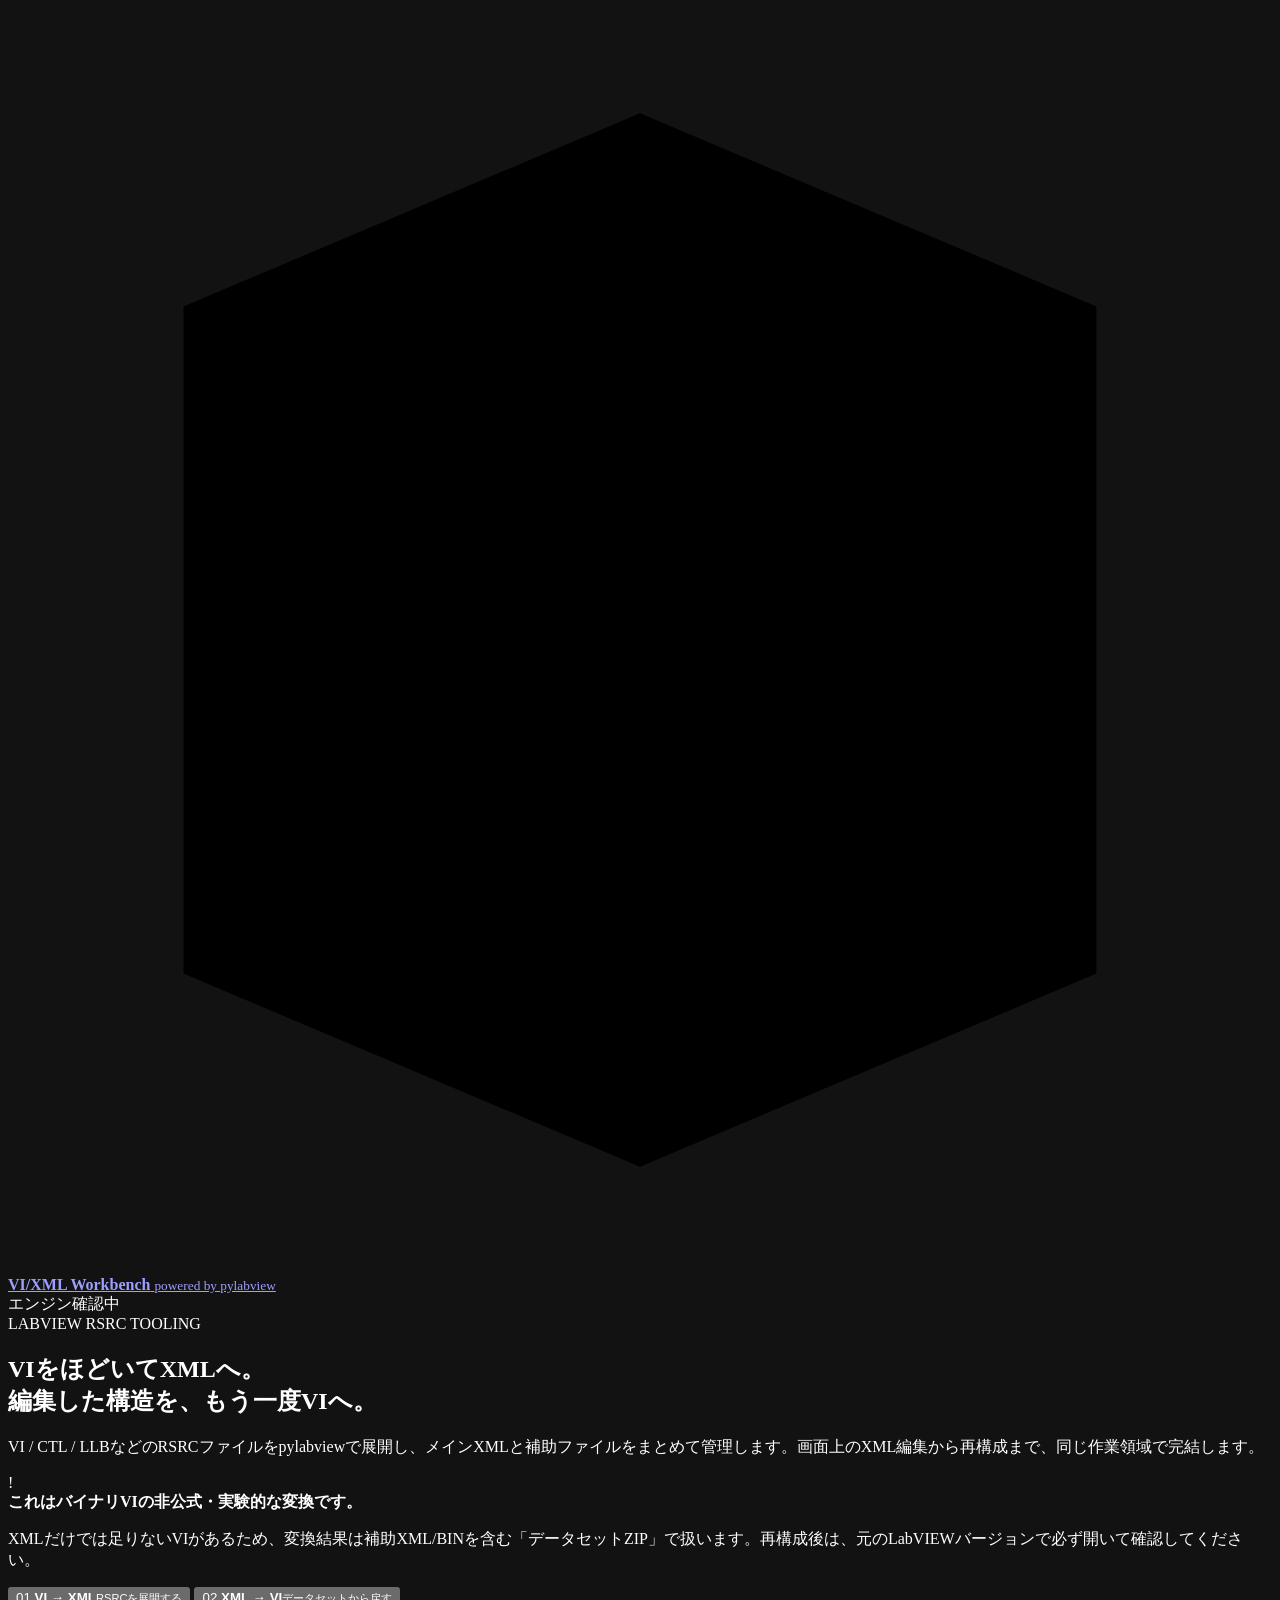
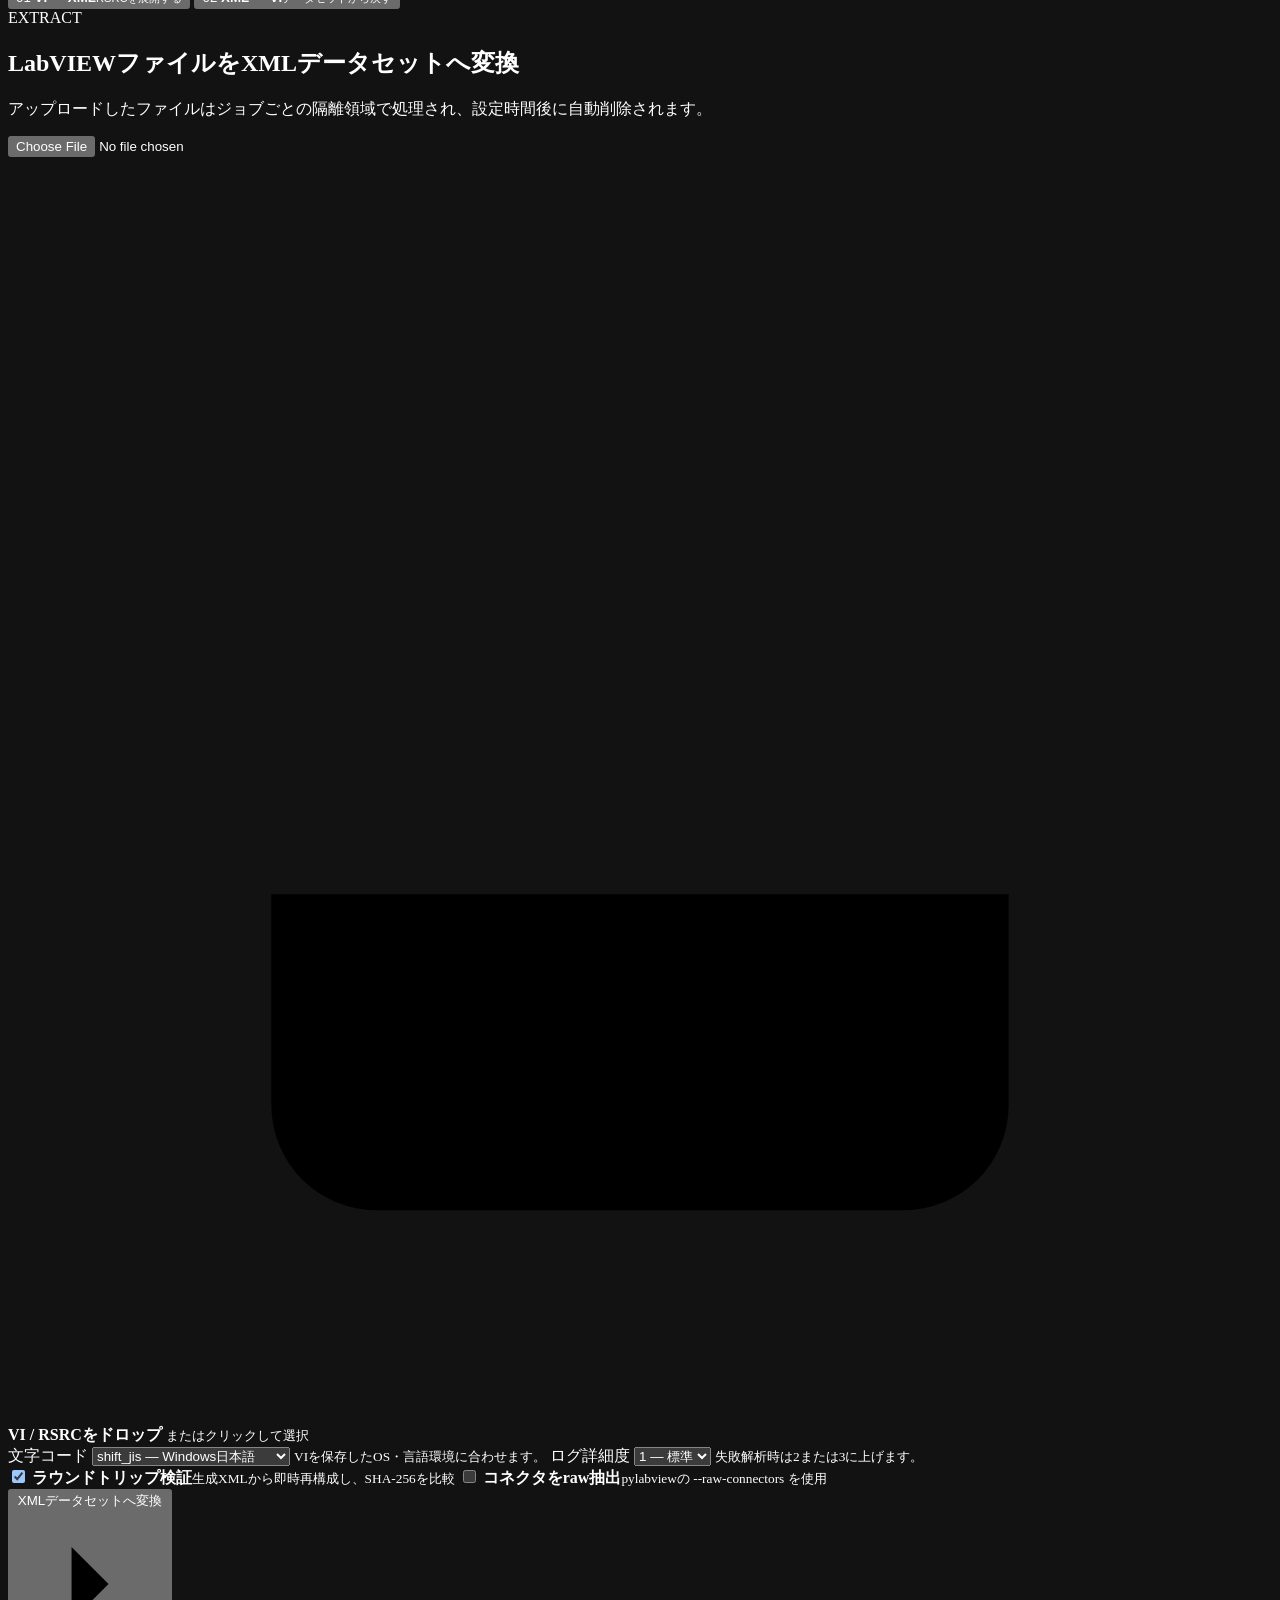
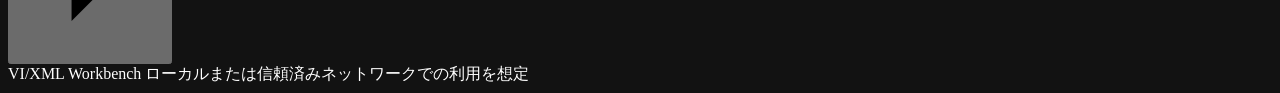
==== app/static/index.html @ d78d6631 "feat: add pylabview VI/XML web workbench" ====
<!doctype html>
<html lang="ja">
<head>
  <meta charset="utf-8">
  <meta name="viewport" content="width=device-width, initial-scale=1">
  <meta name="color-scheme" content="dark">
  <meta name="description" content="pylabviewを使ってLabVIEW VI/RSRCをXMLへ展開し、XMLデータセットから再構成するDocker Web UI">
  <title>VI/XML Workbench</title>
  <link rel="icon" href="/favicon.svg" type="image/svg+xml">
  <link rel="stylesheet" href="/static/styles.css">
  <link rel="stylesheet" href="/static/styles-workspace.css">
  <link rel="stylesheet" href="/static/styles-responsive.css">
  <script src="/static/app.js" defer></script>
  <script src="/static/workspace.js" defer></script>
</head>
<body>
  <div class="ambient ambient-one" aria-hidden="true"></div>
  <div class="ambient ambient-two" aria-hidden="true"></div>

  <header class="topbar">
    <a class="brand" href="/" aria-label="VI/XML Workbench ホーム">
      <span class="brand-mark" aria-hidden="true">
        <svg viewBox="0 0 36 36" role="img">
          <path d="M5 8.5 18 3l13 5.5v19L18 33 5 27.5Z"></path>
          <path d="m10 11 8 3.5 8-3.5M18 14.5V28"></path>
        </svg>
      </span>
      <span>
        <strong>VI/XML Workbench</strong>
        <small>powered by pylabview</small>
      </span>
    </a>
    <div id="health-pill" class="health-pill is-checking" role="status" aria-live="polite">
      <span class="health-dot"></span>
      <span id="health-text">エンジン確認中</span>
    </div>
  </header>

  <main class="page-shell">
    <section class="hero" aria-labelledby="hero-title">
      <div class="eyebrow">LABVIEW RSRC TOOLING</div>
      <h1 id="hero-title">VIをほどいてXMLへ。<br>編集した構造を、もう一度VIへ。</h1>
      <p>VI / CTL / LLBなどのRSRCファイルをpylabviewで展開し、メインXMLと補助ファイルをまとめて管理します。画面上のXML編集から再構成まで、同じ作業領域で完結します。</p>
    </section>

    <aside class="notice" aria-label="重要な注意">
      <div class="notice-icon" aria-hidden="true">!</div>
      <div>
        <strong>これはバイナリVIの非公式・実験的な変換です。</strong>
        <p>XMLだけでは足りないVIがあるため、変換結果は補助XML/BINを含む「データセットZIP」で扱います。再構成後は、元のLabVIEWバージョンで必ず開いて確認してください。</p>
      </div>
    </aside>

    <section class="converter-card" aria-label="変換操作">
      <div class="tabs" role="tablist" aria-label="変換方向">
        <button id="tab-vi" class="tab is-active" type="button" role="tab" aria-selected="true" aria-controls="panel-vi">
          <span class="tab-index">01</span>
          <span><strong>VI → XML</strong><small>RSRCを展開する</small></span>
        </button>
        <button id="tab-xml" class="tab" type="button" role="tab" aria-selected="false" aria-controls="panel-xml">
          <span class="tab-index">02</span>
          <span><strong>XML → VI</strong><small>データセットから戻す</small></span>
        </button>
      </div>

      <div id="panel-vi" class="tab-panel" role="tabpanel" aria-labelledby="tab-vi">
        <form id="vi-form" class="operation-form">
          <div class="form-intro">
            <div>
              <span class="step-label">EXTRACT</span>
              <h2>LabVIEWファイルをXMLデータセットへ変換</h2>
            </div>
            <p>アップロードしたファイルはジョブごとの隔離領域で処理され、設定時間後に自動削除されます。</p>
          </div>

          <label class="dropzone" data-input="vi-file" tabindex="0">
            <input id="vi-file" name="file" type="file" accept=".vi,.vit,.ctl,.ctt,.llb,.lvlib,.lvlibp,.lvclass,.lvproj,.mnu,.uir,.lsb,.rsrc" required>
            <span class="drop-icon" aria-hidden="true">
              <svg viewBox="0 0 24 24"><path d="M12 16V4m0 0L7.5 8.5M12 4l4.5 4.5M5 14v4a2 2 0 0 0 2 2h10a2 2 0 0 0 2-2v-4"></path></svg>
            </span>
            <span class="drop-copy">
              <strong>VI / RSRCをドロップ</strong>
              <small>またはクリックして選択</small>
              <span class="selected-file" aria-live="polite"></span>
            </span>
          </label>

          <div class="field-grid">
            <label class="field">
              <span>文字コード</span>
              <select name="text_encoding" class="encoding-select">
                <option value="shift_jis">shift_jis — Windows日本語</option>
                <option value="utf-8">utf-8</option>
                <option value="mac_roman">mac_roman — pylabview既定</option>
                <option value="cp1252">cp1252 — Western Windows</option>
              </select>
              <small>VIを保存したOS・言語環境に合わせます。</small>
            </label>
            <label class="field">
              <span>ログ詳細度</span>
              <select name="verbosity">
                <option value="0">0 — 最小</option>
                <option value="1" selected>1 — 標準</option>
                <option value="2">2 — 詳細</option>
                <option value="3">3 — 最大</option>
              </select>
              <small>失敗解析時は2または3に上げます。</small>
            </label>
          </div>

          <div class="option-row">
            <label class="toggle-option">
              <input type="checkbox" name="verify_roundtrip" value="true" checked>
              <span class="toggle"></span>
              <span><strong>ラウンドトリップ検証</strong><small>生成XMLから即時再構成し、SHA-256を比較</small></span>
            </label>
            <label class="toggle-option">
              <input type="checkbox" name="raw_connectors" value="true">
              <span class="toggle"></span>
              <span><strong>コネクタをraw抽出</strong><small>pylabviewの --raw-connectors を使用</small></span>
            </label>
          </div>

          <button class="primary-action" type="submit">
            <span class="button-label">XMLデータセットへ変換</span>
            <span class="button-spinner" aria-hidden="true"></span>
            <svg viewBox="0 0 24 24" aria-hidden="true"><path d="m9 18 6-6-6-6"></path></svg>
          </button>
        </form>
      </div>

      <div id="panel-xml" class="tab-panel" role="tabpanel" aria-labelledby="tab-xml" hidden>
        <form id="xml-form" class="operation-form">
          <div class="form-intro">
            <div>
              <span class="step-label">REBUILD</span>
              <h2>XMLデータセットからVI / RSRCを再構成</h2>
            </div>
            <p>この画面から出力したZIPをそのまま使うのが最も安全です。単独XMLも受け付けますが、参照BIN/XMLが必要な場合は失敗します。</p>
          </div>

          <label class="dropzone" data-input="xml-file" tabindex="0">
            <input id="xml-file" name="dataset" type="file" accept=".zip,.xml" required>
            <span class="drop-icon" aria-hidden="true">
              <svg viewBox="0 0 24 24"><path d="M7 3h7l4 4v14H7zM14 3v5h5M10 13h5M10 17h5"></path></svg>
            </span>
            <span class="drop-copy">
              <strong>データセットZIP / XMLをドロップ</strong>
              <small>VI→XMLで出力したZIPを推奨</small>
              <span class="selected-file" aria-live="polite"></span>
            </span>
          </label>

          <div class="field-grid field-grid-three">
            <label class="field">
              <span>メインXMLパス <em>任意</em></span>
              <input name="main_xml" type="text" placeholder="例: sample.xml または folder/sample.xml">
              <small>候補が複数ある場合のみ指定。</small>
            </label>
            <label class="field">
              <span>出力ファイル名 <em>任意</em></span>
              <input name="output_name" type="text" placeholder="reconstructed.vi">
              <small>空欄ならXMLのTypeから拡張子を推定。</small>
            </label>
            <label class="field">
              <span>文字コード</span>
              <select name="text_encoding" class="encoding-select">
                <option value="shift_jis">shift_jis — Windows日本語</option>
                <option value="utf-8">utf-8</option>
                <option value="mac_roman">mac_roman — pylabview既定</option>
                <option value="cp1252">cp1252 — Western Windows</option>
              </select>
              <small>元VIと同じ設定を使用。</small>
            </label>
          </div>
          <input type="hidden" name="verbosity" value="1">

          <button class="primary-action" type="submit">
            <span class="button-label">VI / RSRCを再構成</span>
            <span class="button-spinner" aria-hidden="true"></span>
            <svg viewBox="0 0 24 24" aria-hidden="true"><path d="m9 18 6-6-6-6"></path></svg>
          </button>
        </form>
      </div>
    </section>

    <section id="workspace" class="workspace" hidden aria-labelledby="workspace-title">
      <div class="workspace-head">
        <div>
          <span class="step-label">CURRENT JOB</span>
          <h2 id="workspace-title">変換結果</h2>
          <button id="copy-job" class="job-id" type="button" title="ジョブIDをコピー"></button>
        </div>
        <div class="workspace-actions">
          <a id="download-dataset" class="secondary-action" href="#" hidden>データセットZIP</a>
          <a id="download-main-xml" class="secondary-action" href="#" hidden>メインXML</a>
          <a id="download-roundtrip" class="secondary-action" href="#" hidden>検証用RSRC</a>
          <a id="download-reconstructed" class="primary-small" href="#" hidden>再構成ファイル</a>
          <button id="delete-job" class="danger-ghost" type="button">ジョブ削除</button>
        </div>
      </div>

      <div class="metrics" aria-label="変換結果サマリー">
        <article class="metric">
          <span>メインXML</span>
          <strong id="metric-xml">—</strong>
          <small id="metric-xml-detail">—</small>
        </article>
        <article class="metric">
          <span>データセット</span>
          <strong id="metric-files">—</strong>
          <small id="metric-files-detail">—</small>
        </article>
        <article class="metric metric-emphasis">
          <span>検証 / 再構成</span>
          <strong id="metric-result">—</strong>
          <small id="metric-result-detail">—</small>
        </article>
      </div>

      <div class="workspace-grid">
        <section class="editor-card" aria-labelledby="editor-title">
          <div class="section-head">
            <div>
              <span class="section-kicker">MAIN XML</span>
              <h3 id="editor-title">XMLエディター</h3>
            </div>
            <span id="editor-state" class="state-badge">読込待ち</span>
          </div>
          <p id="editor-note" class="editor-note">変換後のメインXMLをここで編集できます。補助ファイルはジョブ領域に保持されます。</p>
          <textarea id="xml-editor" spellcheck="false" aria-label="メインXML編集欄"></textarea>
          <div class="editor-actions">
            <button id="save-xml" class="secondary-action button-reset" type="button">XMLを保存</button>
            <label class="inline-field">
              <span>再構成ファイル名</span>
              <input id="rebuild-name" type="text" placeholder="reconstructed.vi">
            </label>
            <button id="rebuild-job" class="primary-small button-reset" type="button">このXMLから再構成</button>
          </div>
        </section>

        <aside class="dataset-card" aria-labelledby="dataset-title">
          <div class="section-head">
            <div>
              <span class="section-kicker">DATASET</span>
              <h3 id="dataset-title">含まれるファイル</h3>
            </div>
          </div>
          <div id="file-list" class="file-list"></div>
        </aside>
      </div>

      <details class="log-card">
        <summary>
          <span><strong>pylabview 実行ログ</strong><small>コマンド、標準出力、標準エラー</small></span>
          <span class="chevron" aria-hidden="true"></span>
        </summary>
        <pre id="job-log"></pre>
      </details>
    </section>
  </main>

  <footer class="footer">
    <span>VI/XML Workbench</span>
    <span>ローカルまたは信頼済みネットワークでの利用を想定</span>
  </footer>

  <div id="toast-region" class="toast-region" aria-live="polite" aria-atomic="true"></div>
</body>
</html>
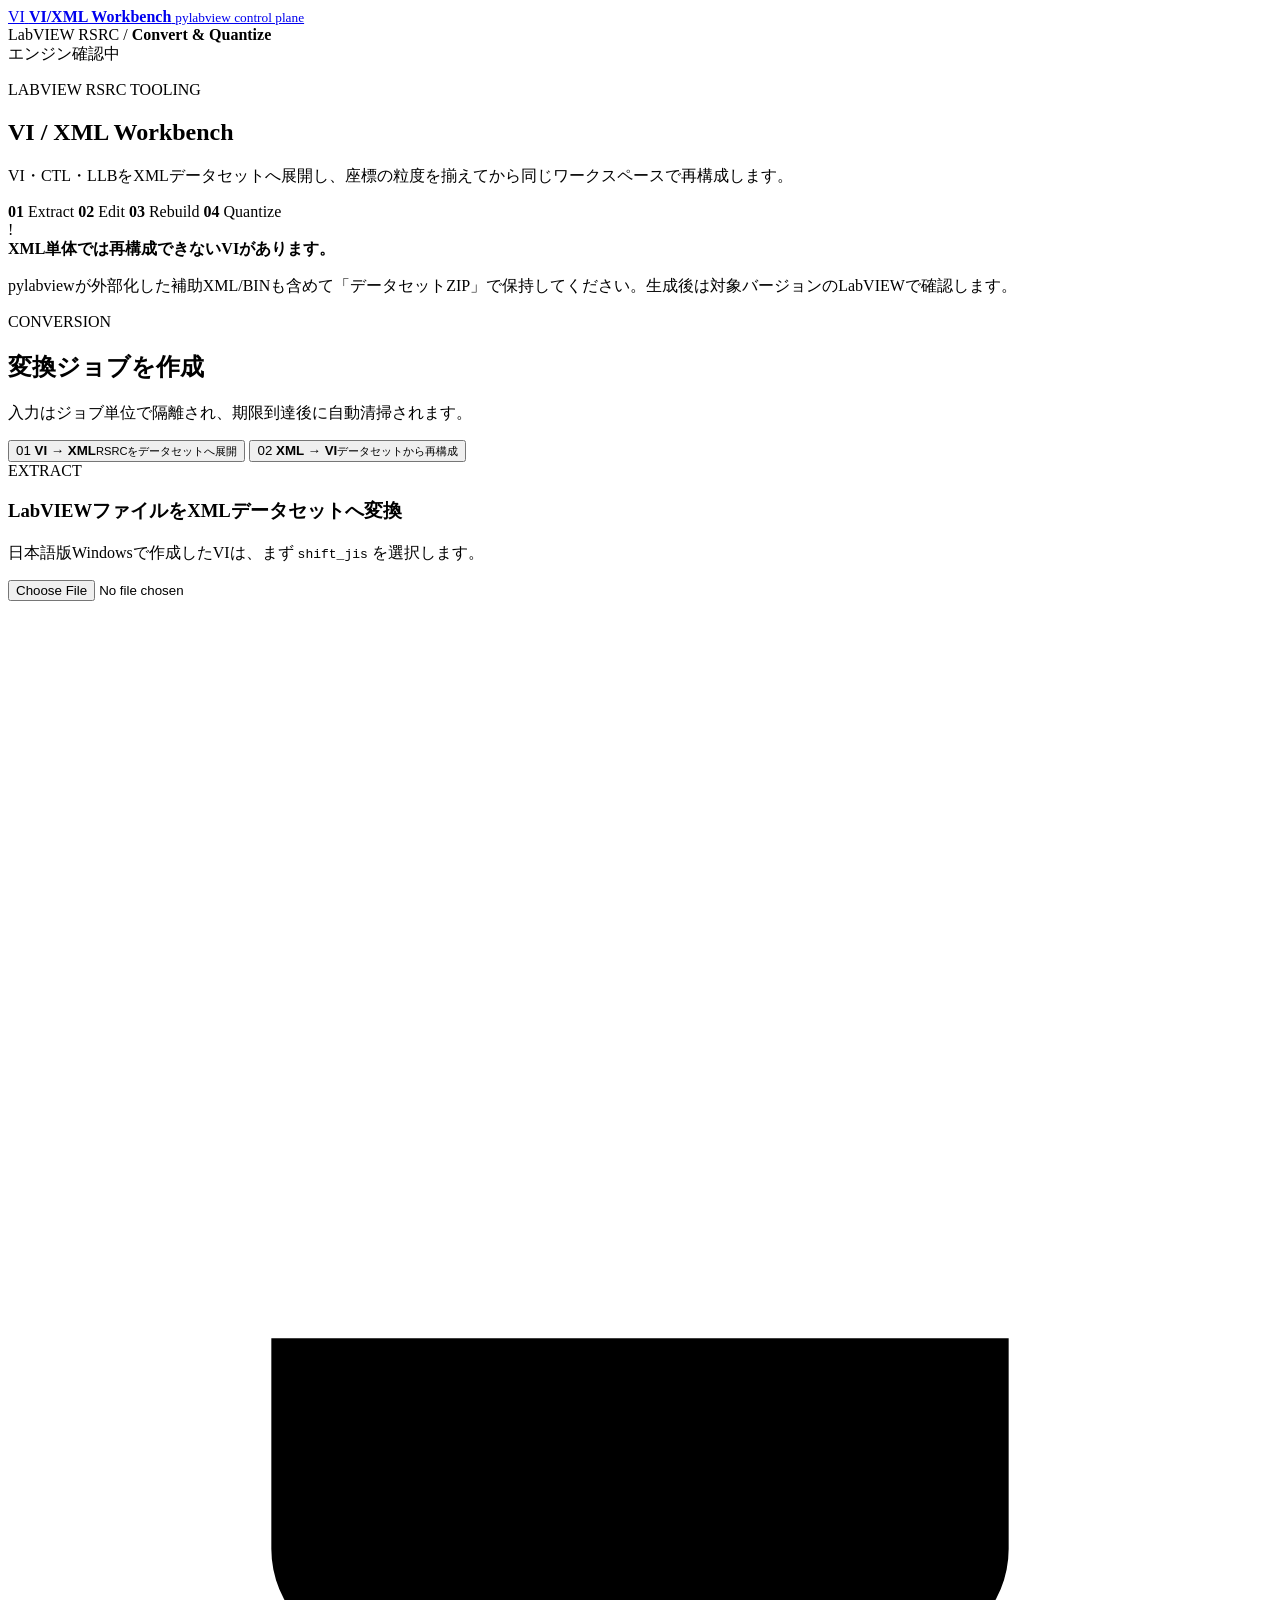
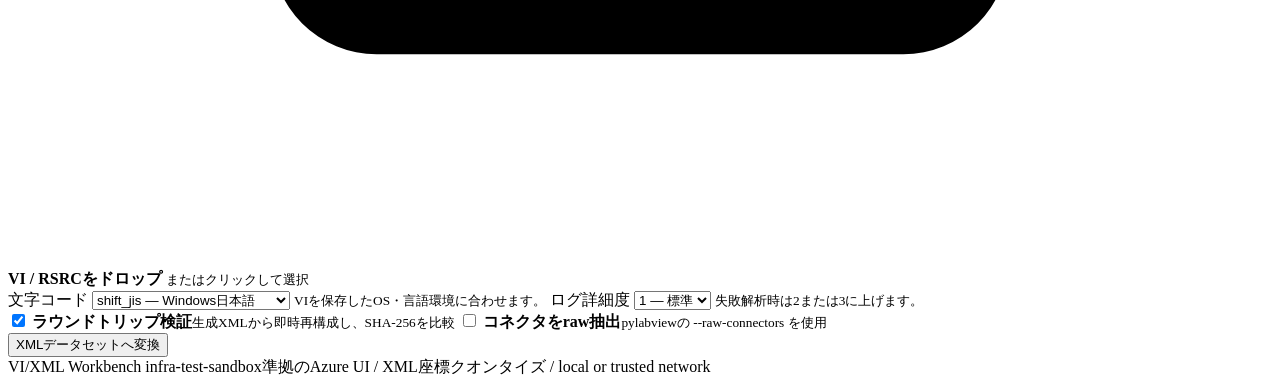
==== commit 001c5397: "feat: replace workbench UI with Azure-style XML quantizer" ====
--- a/app/static/index.html
+++ b/app/static/index.html
@@ -3,8 +3,8 @@
 <head>
   <meta charset="utf-8">
   <meta name="viewport" content="width=device-width, initial-scale=1">
-  <meta name="color-scheme" content="dark">
-  <meta name="description" content="pylabviewを使ってLabVIEW VI/RSRCをXMLへ展開し、XMLデータセットから再構成するDocker Web UI">
+  <meta name="color-scheme" content="light">
+  <meta name="description" content="pylabviewを使ってLabVIEW VI/RSRCをXMLへ展開し、座標クオンタイズ後にVIを再構成するDocker Web UI">
   <title>VI/XML Workbench</title>
   <link rel="icon" href="/favicon.svg" type="image/svg+xml">
   <link rel="stylesheet" href="/static/styles.css">
@@ -12,258 +12,348 @@
   <link rel="stylesheet" href="/static/styles-responsive.css">
   <script src="/static/app.js" defer></script>
   <script src="/static/workspace.js" defer></script>
+  <script src="/static/quantizer.js" defer></script>
 </head>
 <body>
-  <div class="ambient ambient-one" aria-hidden="true"></div>
-  <div class="ambient ambient-two" aria-hidden="true"></div>
-
   <header class="topbar">
     <a class="brand" href="/" aria-label="VI/XML Workbench ホーム">
-      <span class="brand-mark" aria-hidden="true">
-        <svg viewBox="0 0 36 36" role="img">
-          <path d="M5 8.5 18 3l13 5.5v19L18 33 5 27.5Z"></path>
-          <path d="m10 11 8 3.5 8-3.5M18 14.5V28"></path>
-        </svg>
-      </span>
-      <span>
+      <span class="brand-mark" aria-hidden="true">VI</span>
+      <span class="brand-copy">
         <strong>VI/XML Workbench</strong>
-        <small>powered by pylabview</small>
+        <small>pylabview control plane</small>
       </span>
     </a>
+    <nav class="topbar-context" aria-label="現在のツール">
+      <span>LabVIEW RSRC</span>
+      <span class="context-separator" aria-hidden="true">/</span>
+      <strong>Convert &amp; Quantize</strong>
+    </nav>
     <div id="health-pill" class="health-pill is-checking" role="status" aria-live="polite">
       <span class="health-dot"></span>
       <span id="health-text">エンジン確認中</span>
     </div>
   </header>
 
-  <main class="page-shell">
-    <section class="hero" aria-labelledby="hero-title">
-      <div class="eyebrow">LABVIEW RSRC TOOLING</div>
-      <h1 id="hero-title">VIをほどいてXMLへ。<br>編集した構造を、もう一度VIへ。</h1>
-      <p>VI / CTL / LLBなどのRSRCファイルをpylabviewで展開し、メインXMLと補助ファイルをまとめて管理します。画面上のXML編集から再構成まで、同じ作業領域で完結します。</p>
-    </section>
-
-    <aside class="notice" aria-label="重要な注意">
-      <div class="notice-icon" aria-hidden="true">!</div>
-      <div>
-        <strong>これはバイナリVIの非公式・実験的な変換です。</strong>
-        <p>XMLだけでは足りないVIがあるため、変換結果は補助XML/BINを含む「データセットZIP」で扱います。再構成後は、元のLabVIEWバージョンで必ず開いて確認してください。</p>
-      </div>
-    </aside>
-
-    <section class="converter-card" aria-label="変換操作">
-      <div class="tabs" role="tablist" aria-label="変換方向">
-        <button id="tab-vi" class="tab is-active" type="button" role="tab" aria-selected="true" aria-controls="panel-vi">
-          <span class="tab-index">01</span>
-          <span><strong>VI → XML</strong><small>RSRCを展開する</small></span>
-        </button>
-        <button id="tab-xml" class="tab" type="button" role="tab" aria-selected="false" aria-controls="panel-xml">
-          <span class="tab-index">02</span>
-          <span><strong>XML → VI</strong><small>データセットから戻す</small></span>
-        </button>
-      </div>
-
-      <div id="panel-vi" class="tab-panel" role="tabpanel" aria-labelledby="tab-vi">
-        <form id="vi-form" class="operation-form">
-          <div class="form-intro">
+  <div class="page-shell">
+    <main>
+      <section class="page-heading" aria-labelledby="hero-title">
+        <div>
+          <p class="eyebrow">LABVIEW RSRC TOOLING</p>
+          <h1 id="hero-title">VI / XML Workbench</h1>
+          <p>VI・CTL・LLBをXMLデータセットへ展開し、座標の粒度を揃えてから同じワークスペースで再構成します。</p>
+        </div>
+        <div class="page-heading-facts" aria-label="ワークベンチ機能">
+          <span><strong>01</strong> Extract</span>
+          <span><strong>02</strong> Edit</span>
+          <span><strong>03</strong> Rebuild</span>
+          <span><strong>04</strong> Quantize</span>
+        </div>
+      </section>
+
+      <aside class="notice" aria-label="重要な注意">
+        <div class="notice-icon" aria-hidden="true">!</div>
+        <div>
+          <strong>XML単体では再構成できないVIがあります。</strong>
+          <p>pylabviewが外部化した補助XML/BINも含めて「データセットZIP」で保持してください。生成後は対象バージョンのLabVIEWで確認します。</p>
+        </div>
+      </aside>
+
+      <section class="converter-card panel" aria-label="変換操作">
+        <div class="panel-heading">
+          <div>
+            <p class="section-kicker">CONVERSION</p>
+            <h2>変換ジョブを作成</h2>
+          </div>
+          <p>入力はジョブ単位で隔離され、期限到達後に自動清掃されます。</p>
+        </div>
+
+        <div class="tabs" role="tablist" aria-label="変換方向">
+          <button id="tab-vi" class="tab is-active" type="button" role="tab" aria-selected="true" aria-controls="panel-vi">
+            <span class="tab-index">01</span>
+            <span><strong>VI → XML</strong><small>RSRCをデータセットへ展開</small></span>
+          </button>
+          <button id="tab-xml" class="tab" type="button" role="tab" aria-selected="false" aria-controls="panel-xml">
+            <span class="tab-index">02</span>
+            <span><strong>XML → VI</strong><small>データセットから再構成</small></span>
+          </button>
+        </div>
+
+        <div id="panel-vi" class="tab-panel" role="tabpanel" aria-labelledby="tab-vi">
+          <form id="vi-form" class="operation-form">
+            <div class="form-intro">
+              <div>
+                <span class="step-label">EXTRACT</span>
+                <h3>LabVIEWファイルをXMLデータセットへ変換</h3>
+              </div>
+              <p>日本語版Windowsで作成したVIは、まず <code>shift_jis</code> を選択します。</p>
+            </div>
+
+            <label class="dropzone" data-input="vi-file" tabindex="0">
+              <input id="vi-file" name="file" type="file" accept=".vi,.vit,.ctl,.ctt,.llb,.lvlib,.lvlibp,.lvclass,.lvproj,.mnu,.uir,.lsb,.rsrc" required>
+              <span class="drop-icon" aria-hidden="true">
+                <svg viewBox="0 0 24 24"><path d="M12 16V4m0 0L7.5 8.5M12 4l4.5 4.5M5 14v4a2 2 0 0 0 2 2h10a2 2 0 0 0 2-2v-4"></path></svg>
+              </span>
+              <span class="drop-copy">
+                <strong>VI / RSRCをドロップ</strong>
+                <small>またはクリックして選択</small>
+                <span class="selected-file" aria-live="polite"></span>
+              </span>
+            </label>
+
+            <div class="field-grid">
+              <label class="field">
+                <span>文字コード</span>
+                <select name="text_encoding" class="encoding-select">
+                  <option value="shift_jis">shift_jis — Windows日本語</option>
+                  <option value="utf-8">utf-8</option>
+                  <option value="mac_roman">mac_roman — pylabview既定</option>
+                  <option value="cp1252">cp1252 — Western Windows</option>
+                </select>
+                <small>VIを保存したOS・言語環境に合わせます。</small>
+              </label>
+              <label class="field">
+                <span>ログ詳細度</span>
+                <select name="verbosity">
+                  <option value="0">0 — 最小</option>
+                  <option value="1" selected>1 — 標準</option>
+                  <option value="2">2 — 詳細</option>
+                  <option value="3">3 — 最大</option>
+                </select>
+                <small>失敗解析時は2または3に上げます。</small>
+              </label>
+            </div>
+
+            <div class="option-row">
+              <label class="toggle-option">
+                <input type="checkbox" name="verify_roundtrip" value="true" checked>
+                <span class="toggle"></span>
+                <span><strong>ラウンドトリップ検証</strong><small>生成XMLから即時再構成し、SHA-256を比較</small></span>
+              </label>
+              <label class="toggle-option">
+                <input type="checkbox" name="raw_connectors" value="true">
+                <span class="toggle"></span>
+                <span><strong>コネクタをraw抽出</strong><small>pylabviewの --raw-connectors を使用</small></span>
+              </label>
+            </div>
+
+            <div class="form-actions">
+              <button class="primary-action" type="submit">
+                <span class="button-label">XMLデータセットへ変換</span>
+                <span class="button-spinner" aria-hidden="true"></span>
+              </button>
+            </div>
+          </form>
+        </div>
+
+        <div id="panel-xml" class="tab-panel" role="tabpanel" aria-labelledby="tab-xml" hidden>
+          <form id="xml-form" class="operation-form">
+            <div class="form-intro">
+              <div>
+                <span class="step-label">REBUILD</span>
+                <h3>XMLデータセットからVI / RSRCを再構成</h3>
+              </div>
+              <p>この画面から出力したZIPをそのまま使うのが最も安全です。</p>
+            </div>
+
+            <label class="dropzone" data-input="xml-file" tabindex="0">
+              <input id="xml-file" name="dataset" type="file" accept=".zip,.xml" required>
+              <span class="drop-icon" aria-hidden="true">
+                <svg viewBox="0 0 24 24"><path d="M7 3h7l4 4v14H7zM14 3v5h5M10 13h5M10 17h5"></path></svg>
+              </span>
+              <span class="drop-copy">
+                <strong>データセットZIP / XMLをドロップ</strong>
+                <small>VI→XMLで出力したZIPを推奨</small>
+                <span class="selected-file" aria-live="polite"></span>
+              </span>
+            </label>
+
+            <div class="field-grid field-grid-three">
+              <label class="field">
+                <span>メインXMLパス <em>任意</em></span>
+                <input name="main_xml" type="text" placeholder="例: sample.xml または folder/sample.xml">
+                <small>候補が複数ある場合のみ指定。</small>
+              </label>
+              <label class="field">
+                <span>出力ファイル名 <em>任意</em></span>
+                <input name="output_name" type="text" placeholder="reconstructed.vi">
+                <small>空欄ならXMLのTypeから拡張子を推定。</small>
+              </label>
+              <label class="field">
+                <span>文字コード</span>
+                <select name="text_encoding" class="encoding-select">
+                  <option value="shift_jis">shift_jis — Windows日本語</option>
+                  <option value="utf-8">utf-8</option>
+                  <option value="mac_roman">mac_roman — pylabview既定</option>
+                  <option value="cp1252">cp1252 — Western Windows</option>
+                </select>
+                <small>元VIと同じ設定を使用。</small>
+              </label>
+            </div>
+            <input type="hidden" name="verbosity" value="1">
+
+            <div class="form-actions">
+              <button class="primary-action" type="submit">
+                <span class="button-label">VI / RSRCを再構成</span>
+                <span class="button-spinner" aria-hidden="true"></span>
+              </button>
+            </div>
+          </form>
+        </div>
+      </section>
+
+      <section id="workspace" class="workspace panel" hidden aria-labelledby="workspace-title">
+        <div class="workspace-head">
+          <div>
+            <span class="step-label">CURRENT JOB</span>
+            <h2 id="workspace-title">変換結果</h2>
+            <button id="copy-job" class="job-id" type="button" title="ジョブIDをコピー"></button>
+          </div>
+          <div class="workspace-actions">
+            <a id="download-dataset" class="secondary-action" href="#" hidden>データセットZIP</a>
+            <a id="download-main-xml" class="secondary-action" href="#" hidden>メインXML</a>
+            <a id="download-roundtrip" class="secondary-action" href="#" hidden>検証用RSRC</a>
+            <a id="download-reconstructed" class="primary-small" href="#" hidden>再構成ファイル</a>
+            <button id="delete-job" class="danger-ghost" type="button">ジョブ削除</button>
+          </div>
+        </div>
+
+        <div class="metrics" aria-label="変換結果サマリー">
+          <article class="metric">
+            <span>メインXML</span>
+            <strong id="metric-xml">—</strong>
+            <small id="metric-xml-detail">—</small>
+          </article>
+          <article class="metric">
+            <span>データセット</span>
+            <strong id="metric-files">—</strong>
+            <small id="metric-files-detail">—</small>
+          </article>
+          <article class="metric metric-emphasis">
+            <span>検証 / 再構成</span>
+            <strong id="metric-result">—</strong>
+            <small id="metric-result-detail">—</small>
+          </article>
+        </div>
+
+        <div class="workspace-grid">
+          <section class="editor-card" aria-labelledby="editor-title">
+            <div class="section-head">
+              <div>
+                <span class="section-kicker">MAIN XML</span>
+                <h3 id="editor-title">XMLエディター</h3>
+              </div>
+              <span id="editor-state" class="state-badge">読込待ち</span>
+            </div>
+            <p id="editor-note" class="editor-note">変換後のメインXMLをここで編集できます。補助ファイルはジョブ領域に保持されます。</p>
+            <textarea id="xml-editor" spellcheck="false" aria-label="メインXML編集欄"></textarea>
+            <div class="editor-actions">
+              <button id="save-xml" class="secondary-action button-reset" type="button">XMLを保存</button>
+              <label class="inline-field">
+                <span>再構成ファイル名</span>
+                <input id="rebuild-name" type="text" placeholder="reconstructed.vi">
+              </label>
+              <button id="rebuild-job" class="primary-small button-reset" type="button">このXMLから再構成</button>
+            </div>
+          </section>
+
+          <aside class="dataset-card" aria-labelledby="dataset-title">
+            <div class="section-head">
+              <div>
+                <span class="section-kicker">DATASET</span>
+                <h3 id="dataset-title">含まれるファイル</h3>
+              </div>
+            </div>
+            <div id="file-list" class="file-list"></div>
+          </aside>
+        </div>
+
+        <section class="quantize-card" aria-labelledby="quantize-title">
+          <div class="section-head quantize-heading">
             <div>
-              <span class="step-label">EXTRACT</span>
-              <h2>LabVIEWファイルをXMLデータセットへ変換</h2>
-            </div>
-            <p>アップロードしたファイルはジョブごとの隔離領域で処理され、設定時間後に自動削除されます。</p>
-          </div>
-
-          <label class="dropzone" data-input="vi-file" tabindex="0">
-            <input id="vi-file" name="file" type="file" accept=".vi,.vit,.ctl,.ctt,.llb,.lvlib,.lvlibp,.lvclass,.lvproj,.mnu,.uir,.lsb,.rsrc" required>
-            <span class="drop-icon" aria-hidden="true">
-              <svg viewBox="0 0 24 24"><path d="M12 16V4m0 0L7.5 8.5M12 4l4.5 4.5M5 14v4a2 2 0 0 0 2 2h10a2 2 0 0 0 2-2v-4"></path></svg>
-            </span>
-            <span class="drop-copy">
-              <strong>VI / RSRCをドロップ</strong>
-              <small>またはクリックして選択</small>
-              <span class="selected-file" aria-live="polite"></span>
-            </span>
-          </label>
-
-          <div class="field-grid">
-            <label class="field">
-              <span>文字コード</span>
-              <select name="text_encoding" class="encoding-select">
-                <option value="shift_jis">shift_jis — Windows日本語</option>
-                <option value="utf-8">utf-8</option>
-                <option value="mac_roman">mac_roman — pylabview既定</option>
-                <option value="cp1252">cp1252 — Western Windows</option>
-              </select>
-              <small>VIを保存したOS・言語環境に合わせます。</small>
-            </label>
-            <label class="field">
-              <span>ログ詳細度</span>
-              <select name="verbosity">
-                <option value="0">0 — 最小</option>
-                <option value="1" selected>1 — 標準</option>
-                <option value="2">2 — 詳細</option>
-                <option value="3">3 — 最大</option>
-              </select>
-              <small>失敗解析時は2または3に上げます。</small>
-            </label>
-          </div>
-
-          <div class="option-row">
-            <label class="toggle-option">
-              <input type="checkbox" name="verify_roundtrip" value="true" checked>
-              <span class="toggle"></span>
-              <span><strong>ラウンドトリップ検証</strong><small>生成XMLから即時再構成し、SHA-256を比較</small></span>
-            </label>
-            <label class="toggle-option">
-              <input type="checkbox" name="raw_connectors" value="true">
-              <span class="toggle"></span>
-              <span><strong>コネクタをraw抽出</strong><small>pylabviewの --raw-connectors を使用</small></span>
-            </label>
-          </div>
-
-          <button class="primary-action" type="submit">
-            <span class="button-label">XMLデータセットへ変換</span>
-            <span class="button-spinner" aria-hidden="true"></span>
-            <svg viewBox="0 0 24 24" aria-hidden="true"><path d="m9 18 6-6-6-6"></path></svg>
-          </button>
-        </form>
-      </div>
-
-      <div id="panel-xml" class="tab-panel" role="tabpanel" aria-labelledby="tab-xml" hidden>
-        <form id="xml-form" class="operation-form">
-          <div class="form-intro">
-            <div>
-              <span class="step-label">REBUILD</span>
-              <h2>XMLデータセットからVI / RSRCを再構成</h2>
-            </div>
-            <p>この画面から出力したZIPをそのまま使うのが最も安全です。単独XMLも受け付けますが、参照BIN/XMLが必要な場合は失敗します。</p>
-          </div>
-
-          <label class="dropzone" data-input="xml-file" tabindex="0">
-            <input id="xml-file" name="dataset" type="file" accept=".zip,.xml" required>
-            <span class="drop-icon" aria-hidden="true">
-              <svg viewBox="0 0 24 24"><path d="M7 3h7l4 4v14H7zM14 3v5h5M10 13h5M10 17h5"></path></svg>
-            </span>
-            <span class="drop-copy">
-              <strong>データセットZIP / XMLをドロップ</strong>
-              <small>VI→XMLで出力したZIPを推奨</small>
-              <span class="selected-file" aria-live="polite"></span>
-            </span>
-          </label>
-
-          <div class="field-grid field-grid-three">
-            <label class="field">
-              <span>メインXMLパス <em>任意</em></span>
-              <input name="main_xml" type="text" placeholder="例: sample.xml または folder/sample.xml">
-              <small>候補が複数ある場合のみ指定。</small>
-            </label>
-            <label class="field">
-              <span>出力ファイル名 <em>任意</em></span>
-              <input name="output_name" type="text" placeholder="reconstructed.vi">
-              <small>空欄ならXMLのTypeから拡張子を推定。</small>
-            </label>
-            <label class="field">
-              <span>文字コード</span>
-              <select name="text_encoding" class="encoding-select">
-                <option value="shift_jis">shift_jis — Windows日本語</option>
-                <option value="utf-8">utf-8</option>
-                <option value="mac_roman">mac_roman — pylabview既定</option>
-                <option value="cp1252">cp1252 — Western Windows</option>
-              </select>
-              <small>元VIと同じ設定を使用。</small>
-            </label>
-          </div>
-          <input type="hidden" name="verbosity" value="1">
-
-          <button class="primary-action" type="submit">
-            <span class="button-label">VI / RSRCを再構成</span>
-            <span class="button-spinner" aria-hidden="true"></span>
-            <svg viewBox="0 0 24 24" aria-hidden="true"><path d="m9 18 6-6-6-6"></path></svg>
-          </button>
-        </form>
-      </div>
-    </section>
-
-    <section id="workspace" class="workspace" hidden aria-labelledby="workspace-title">
-      <div class="workspace-head">
-        <div>
-          <span class="step-label">CURRENT JOB</span>
-          <h2 id="workspace-title">変換結果</h2>
-          <button id="copy-job" class="job-id" type="button" title="ジョブIDをコピー"></button>
-        </div>
-        <div class="workspace-actions">
-          <a id="download-dataset" class="secondary-action" href="#" hidden>データセットZIP</a>
-          <a id="download-main-xml" class="secondary-action" href="#" hidden>メインXML</a>
-          <a id="download-roundtrip" class="secondary-action" href="#" hidden>検証用RSRC</a>
-          <a id="download-reconstructed" class="primary-small" href="#" hidden>再構成ファイル</a>
-          <button id="delete-job" class="danger-ghost" type="button">ジョブ削除</button>
-        </div>
-      </div>
-
-      <div class="metrics" aria-label="変換結果サマリー">
-        <article class="metric">
-          <span>メインXML</span>
-          <strong id="metric-xml">—</strong>
-          <small id="metric-xml-detail">—</small>
-        </article>
-        <article class="metric">
-          <span>データセット</span>
-          <strong id="metric-files">—</strong>
-          <small id="metric-files-detail">—</small>
-        </article>
-        <article class="metric metric-emphasis">
-          <span>検証 / 再構成</span>
-          <strong id="metric-result">—</strong>
-          <small id="metric-result-detail">—</small>
-        </article>
-      </div>
-
-      <div class="workspace-grid">
-        <section class="editor-card" aria-labelledby="editor-title">
-          <div class="section-head">
-            <div>
-              <span class="section-kicker">MAIN XML</span>
-              <h3 id="editor-title">XMLエディター</h3>
-            </div>
-            <span id="editor-state" class="state-badge">読込待ち</span>
-          </div>
-          <p id="editor-note" class="editor-note">変換後のメインXMLをここで編集できます。補助ファイルはジョブ領域に保持されます。</p>
-          <textarea id="xml-editor" spellcheck="false" aria-label="メインXML編集欄"></textarea>
-          <div class="editor-actions">
-            <button id="save-xml" class="secondary-action button-reset" type="button">XMLを保存</button>
-            <label class="inline-field">
-              <span>再構成ファイル名</span>
-              <input id="rebuild-name" type="text" placeholder="reconstructed.vi">
-            </label>
-            <button id="rebuild-job" class="primary-small button-reset" type="button">このXMLから再構成</button>
-          </div>
+              <span class="section-kicker">XML COORDINATE TOOL</span>
+              <h3 id="quantize-title">配置座標を指定粒度へクオンタイズ</h3>
+            </div>
+            <span id="quantize-state" class="state-badge">未解析</span>
+          </div>
+          <p class="quantize-lead">現在エディターに表示しているXML内のコンポーネント矩形、コネクタ／端子座標、XML展開済みの配線ポイントを丸めます。別の作図画面は作らず、実際に再構成へ使うXMLを更新します。</p>
+
+          <form id="quantize-form" class="quantize-form">
+            <div class="quantize-controls">
+              <label class="field quantize-grid-field">
+                <span>粒度</span>
+                <div class="input-suffix">
+                  <input id="quantize-grid-size" name="grid_size" type="number" min="1" max="256" step="1" value="8" list="quantize-grid-presets">
+                  <span>px</span>
+                </div>
+                <datalist id="quantize-grid-presets">
+                  <option value="1"></option><option value="2"></option><option value="4"></option><option value="8"></option>
+                  <option value="12"></option><option value="16"></option><option value="24"></option><option value="32"></option>
+                </datalist>
+              </label>
+
+              <label class="field">
+                <span>丸め方式</span>
+                <select id="quantize-rounding" name="rounding">
+                  <option value="nearest" selected>最近傍</option>
+                  <option value="floor">小さい側</option>
+                  <option value="ceil">大きい側</option>
+                </select>
+              </label>
+
+              <fieldset class="quantize-scope">
+                <legend>対象</legend>
+                <label><input id="quantize-objects" type="checkbox" checked><span>コンポーネント矩形</span></label>
+                <label><input id="quantize-connectors" type="checkbox" checked><span>コネクタ／端子</span></label>
+                <label><input id="quantize-wires" type="checkbox" checked><span>配線ルート</span></label>
+              </fieldset>
+
+              <label class="quantize-option">
+                <input id="quantize-resize" type="checkbox">
+                <span><strong>幅と高さも丸める</strong><small>OFFでは矩形を移動するだけで、元サイズを維持します。</small></span>
+              </label>
+            </div>
+
+            <div class="quantize-actions">
+              <button id="quantize-preview" class="secondary-action button-reset" type="submit">差分を解析</button>
+              <button id="quantize-apply" class="primary-small button-reset" type="button" disabled>XMLへ反映</button>
+              <button id="quantize-clear" class="danger-ghost button-reset" type="button" disabled>解析結果を破棄</button>
+            </div>
+          </form>
+
+          <div id="quantize-report" class="quantize-report" hidden aria-live="polite">
+            <div class="quantize-summary">
+              <div><span>検出</span><strong id="quantize-matched">0</strong><small>座標要素</small></div>
+              <div><span>変更</span><strong id="quantize-changed">0</strong><small>要素</small></div>
+              <div><span>座標値</span><strong id="quantize-values">0</strong><small>個を丸める</small></div>
+              <div><span>内訳</span><strong id="quantize-breakdown">0 / 0 / 0</strong><small>object / connector / wire</small></div>
+            </div>
+            <div id="quantize-warnings" class="quantize-warnings" hidden></div>
+            <div class="quantize-samples-wrap">
+              <table class="quantize-samples">
+                <thead><tr><th>種類</th><th>XMLパス</th><th>変更前</th><th>変更後</th></tr></thead>
+                <tbody id="quantize-samples-body"></tbody>
+              </table>
+            </div>
+          </div>
+
+          <p class="quantize-footnote"><strong>対象範囲:</strong> pylabviewがXMLとして展開した座標だけを変更します。<code>compressedWireTable</code> や外部BIN内の配線情報は推測で書き換えません。解析後に「XMLへ反映」、内容確認後に「XMLを保存」を押してください。</p>
         </section>
 
-        <aside class="dataset-card" aria-labelledby="dataset-title">
-          <div class="section-head">
-            <div>
-              <span class="section-kicker">DATASET</span>
-              <h3 id="dataset-title">含まれるファイル</h3>
-            </div>
-          </div>
-          <div id="file-list" class="file-list"></div>
-        </aside>
-      </div>
-
-      <details class="log-card">
-        <summary>
-          <span><strong>pylabview 実行ログ</strong><small>コマンド、標準出力、標準エラー</small></span>
-          <span class="chevron" aria-hidden="true"></span>
-        </summary>
-        <pre id="job-log"></pre>
-      </details>
-    </section>
-  </main>
-
-  <footer class="footer">
-    <span>VI/XML Workbench</span>
-    <span>ローカルまたは信頼済みネットワークでの利用を想定</span>
-  </footer>
+        <details class="log-card">
+          <summary>
+            <span><strong>pylabview 実行ログ</strong><small>コマンド、標準出力、標準エラー</small></span>
+            <span class="chevron" aria-hidden="true"></span>
+          </summary>
+          <pre id="job-log"></pre>
+        </details>
+      </section>
+    </main>
+
+    <footer class="footer">
+      <span>VI/XML Workbench</span>
+      <span>infra-test-sandbox準拠のAzure UI / XML座標クオンタイズ / local or trusted network</span>
+    </footer>
+  </div>
 
   <div id="toast-region" class="toast-region" aria-live="polite" aria-atomic="true"></div>
 </body>
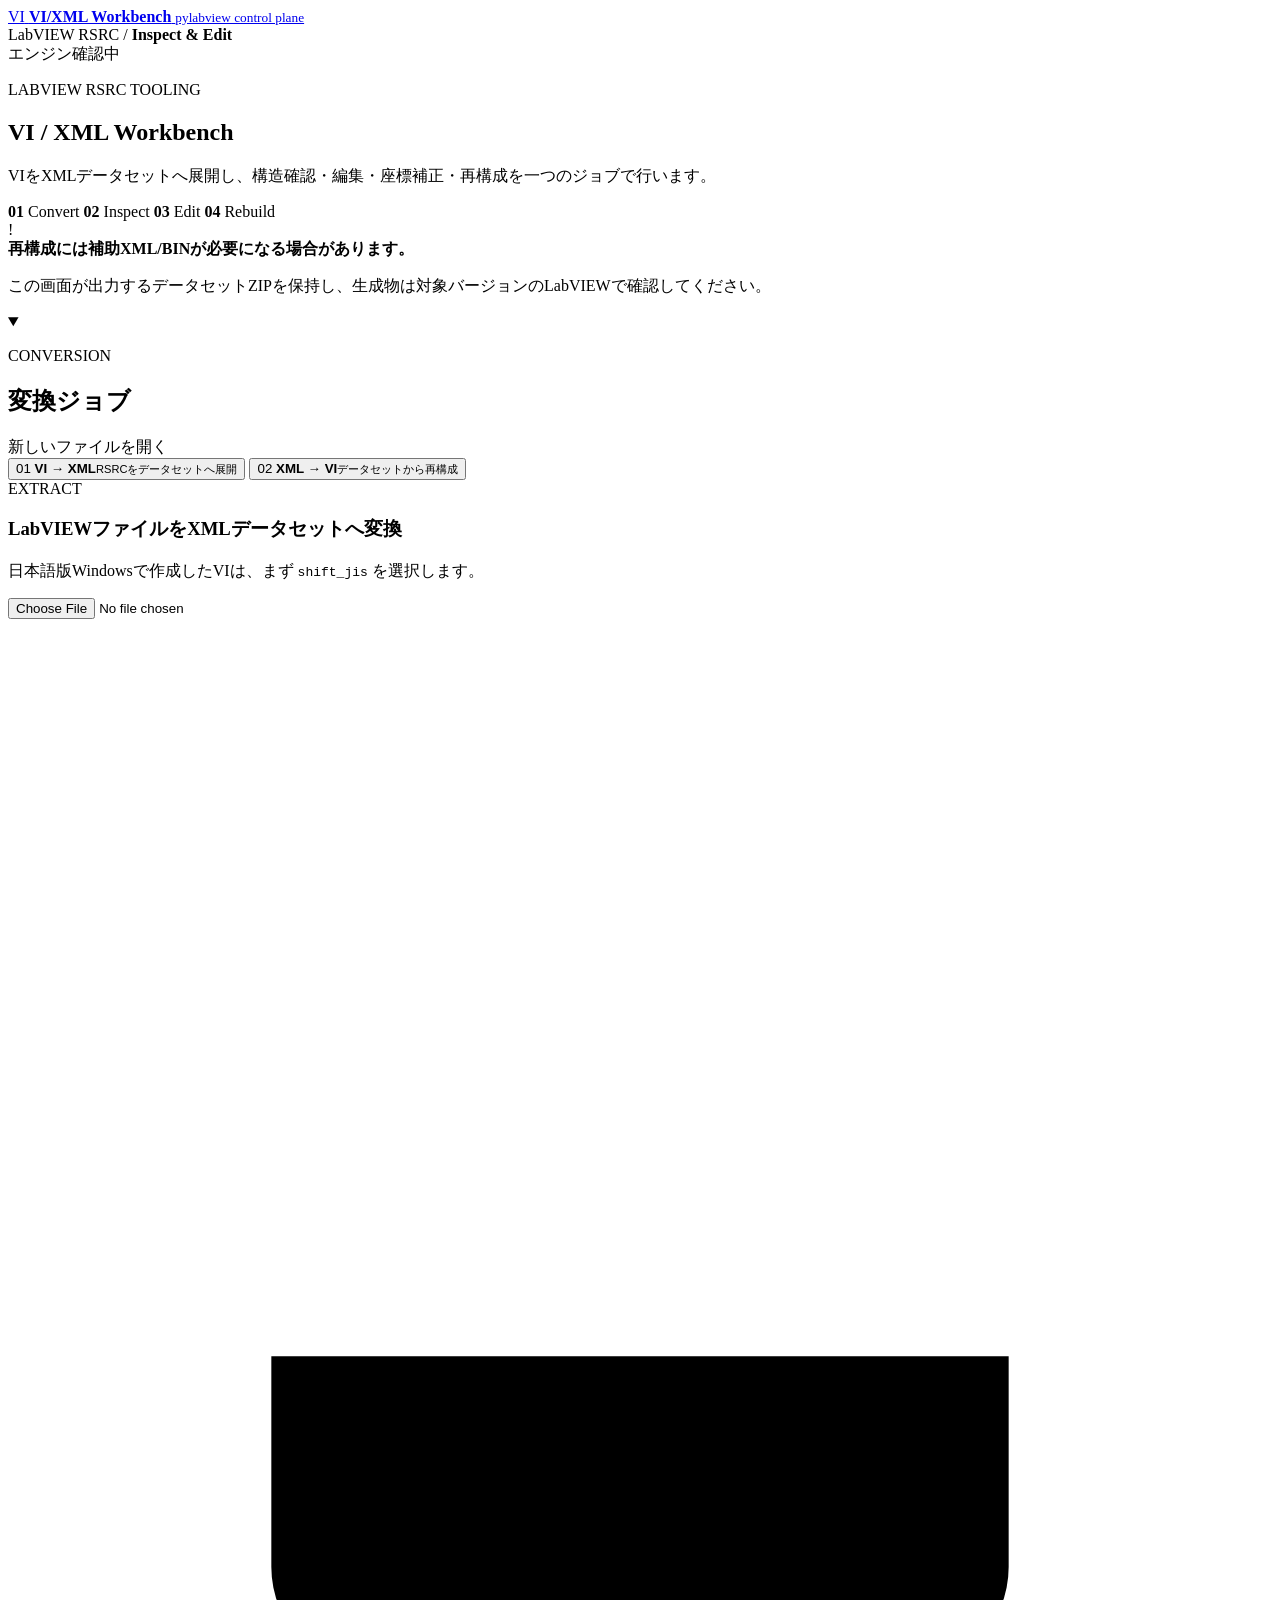
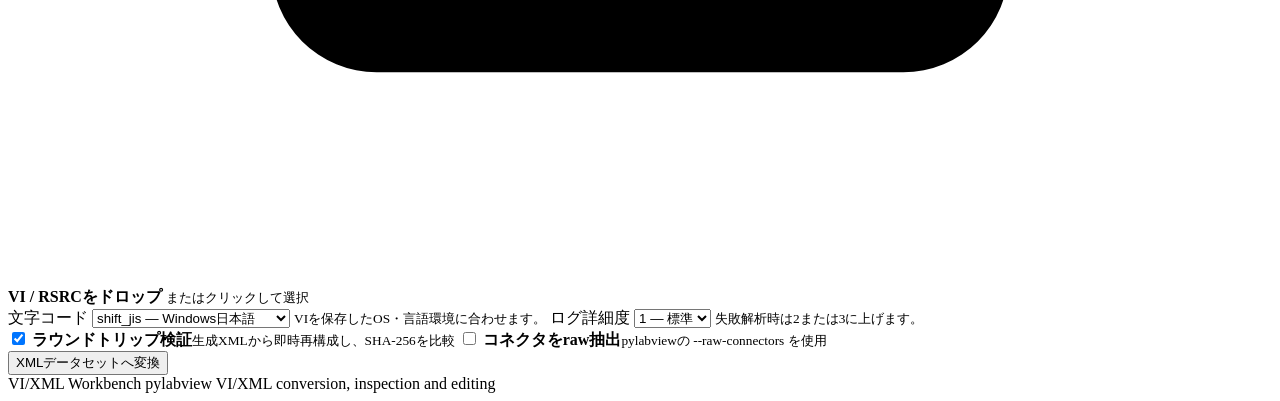
==== commit 6ab6c150: "feat: organize the job workspace by task" ====
--- a/app/static/index.html
+++ b/app/static/index.html
@@ -4,15 +4,17 @@
   <meta charset="utf-8">
   <meta name="viewport" content="width=device-width, initial-scale=1">
   <meta name="color-scheme" content="light">
-  <meta name="description" content="pylabviewを使ってLabVIEW VI/RSRCをXMLへ展開し、座標クオンタイズ後にVIを再構成するDocker Web UI">
+  <meta name="description" content="pylabviewを使ってLabVIEW VI/RSRCをXMLへ展開し、構造確認・編集・座標補正・再構成を行うDocker Web UI">
   <title>VI/XML Workbench</title>
   <link rel="icon" href="/favicon.svg" type="image/svg+xml">
   <link rel="stylesheet" href="/static/styles.css">
   <link rel="stylesheet" href="/static/styles-workspace.css">
+  <link rel="stylesheet" href="/static/components.css" data-component-explorer-style>
   <link rel="stylesheet" href="/static/styles-responsive.css">
   <script src="/static/app.js" defer></script>
+  <script src="/static/components.js" defer></script>
+  <script src="/static/quantizer.js" defer></script>
   <script src="/static/workspace.js" defer></script>
-  <script src="/static/quantizer.js" defer></script>
 </head>
 <body>
   <header class="topbar">
@@ -26,7 +28,7 @@
     <nav class="topbar-context" aria-label="現在のツール">
       <span>LabVIEW RSRC</span>
       <span class="context-separator" aria-hidden="true">/</span>
-      <strong>Convert &amp; Quantize</strong>
+      <strong>Inspect &amp; Edit</strong>
     </nav>
     <div id="health-pill" class="health-pill is-checking" role="status" aria-live="polite">
       <span class="health-dot"></span>
@@ -40,180 +42,199 @@
         <div>
           <p class="eyebrow">LABVIEW RSRC TOOLING</p>
           <h1 id="hero-title">VI / XML Workbench</h1>
-          <p>VI・CTL・LLBをXMLデータセットへ展開し、座標の粒度を揃えてから同じワークスペースで再構成します。</p>
+          <p>VIをXMLデータセットへ展開し、構造確認・編集・座標補正・再構成を一つのジョブで行います。</p>
         </div>
         <div class="page-heading-facts" aria-label="ワークベンチ機能">
-          <span><strong>01</strong> Extract</span>
-          <span><strong>02</strong> Edit</span>
-          <span><strong>03</strong> Rebuild</span>
-          <span><strong>04</strong> Quantize</span>
+          <span><strong>01</strong> Convert</span>
+          <span><strong>02</strong> Inspect</span>
+          <span><strong>03</strong> Edit</span>
+          <span><strong>04</strong> Rebuild</span>
         </div>
       </section>
 
       <aside class="notice" aria-label="重要な注意">
         <div class="notice-icon" aria-hidden="true">!</div>
         <div>
-          <strong>XML単体では再構成できないVIがあります。</strong>
-          <p>pylabviewが外部化した補助XML/BINも含めて「データセットZIP」で保持してください。生成後は対象バージョンのLabVIEWで確認します。</p>
+          <strong>再構成には補助XML/BINが必要になる場合があります。</strong>
+          <p>この画面が出力するデータセットZIPを保持し、生成物は対象バージョンのLabVIEWで確認してください。</p>
         </div>
       </aside>
 
-      <section class="converter-card panel" aria-label="変換操作">
-        <div class="panel-heading">
+      <details id="converter-card" class="converter-card panel" open>
+        <summary class="panel-heading converter-summary">
           <div>
             <p class="section-kicker">CONVERSION</p>
-            <h2>変換ジョブを作成</h2>
-          </div>
-          <p>入力はジョブ単位で隔離され、期限到達後に自動清掃されます。</p>
-        </div>
-
-        <div class="tabs" role="tablist" aria-label="変換方向">
-          <button id="tab-vi" class="tab is-active" type="button" role="tab" aria-selected="true" aria-controls="panel-vi">
-            <span class="tab-index">01</span>
-            <span><strong>VI → XML</strong><small>RSRCをデータセットへ展開</small></span>
-          </button>
-          <button id="tab-xml" class="tab" type="button" role="tab" aria-selected="false" aria-controls="panel-xml">
-            <span class="tab-index">02</span>
-            <span><strong>XML → VI</strong><small>データセットから再構成</small></span>
-          </button>
-        </div>
-
-        <div id="panel-vi" class="tab-panel" role="tabpanel" aria-labelledby="tab-vi">
-          <form id="vi-form" class="operation-form">
-            <div class="form-intro">
-              <div>
-                <span class="step-label">EXTRACT</span>
-                <h3>LabVIEWファイルをXMLデータセットへ変換</h3>
-              </div>
-              <p>日本語版Windowsで作成したVIは、まず <code>shift_jis</code> を選択します。</p>
-            </div>
-
-            <label class="dropzone" data-input="vi-file" tabindex="0">
-              <input id="vi-file" name="file" type="file" accept=".vi,.vit,.ctl,.ctt,.llb,.lvlib,.lvlibp,.lvclass,.lvproj,.mnu,.uir,.lsb,.rsrc" required>
-              <span class="drop-icon" aria-hidden="true">
-                <svg viewBox="0 0 24 24"><path d="M12 16V4m0 0L7.5 8.5M12 4l4.5 4.5M5 14v4a2 2 0 0 0 2 2h10a2 2 0 0 0 2-2v-4"></path></svg>
-              </span>
-              <span class="drop-copy">
-                <strong>VI / RSRCをドロップ</strong>
-                <small>またはクリックして選択</small>
-                <span class="selected-file" aria-live="polite"></span>
-              </span>
-            </label>
-
-            <div class="field-grid">
-              <label class="field">
-                <span>文字コード</span>
-                <select name="text_encoding" class="encoding-select">
-                  <option value="shift_jis">shift_jis — Windows日本語</option>
-                  <option value="utf-8">utf-8</option>
-                  <option value="mac_roman">mac_roman — pylabview既定</option>
-                  <option value="cp1252">cp1252 — Western Windows</option>
-                </select>
-                <small>VIを保存したOS・言語環境に合わせます。</small>
+            <h2>変換ジョブ</h2>
+          </div>
+          <span class="converter-summary-status">
+            <span>新しいファイルを開く</span>
+            <span class="converter-chevron" aria-hidden="true"></span>
+          </span>
+        </summary>
+
+        <div class="converter-body">
+          <div class="tabs" role="tablist" aria-label="変換方向">
+            <button id="tab-vi" class="tab is-active" type="button" role="tab" aria-selected="true" aria-controls="panel-vi">
+              <span class="tab-index">01</span>
+              <span><strong>VI → XML</strong><small>RSRCをデータセットへ展開</small></span>
+            </button>
+            <button id="tab-xml" class="tab" type="button" role="tab" aria-selected="false" aria-controls="panel-xml">
+              <span class="tab-index">02</span>
+              <span><strong>XML → VI</strong><small>データセットから再構成</small></span>
+            </button>
+          </div>
+
+          <div id="panel-vi" class="tab-panel" role="tabpanel" aria-labelledby="tab-vi">
+            <form id="vi-form" class="operation-form">
+              <div class="form-intro">
+                <div>
+                  <span class="step-label">EXTRACT</span>
+                  <h3>LabVIEWファイルをXMLデータセットへ変換</h3>
+                </div>
+                <p>日本語版Windowsで作成したVIは、まず <code>shift_jis</code> を選択します。</p>
+              </div>
+
+              <label class="dropzone" data-input="vi-file" tabindex="0">
+                <input id="vi-file" name="file" type="file" accept=".vi,.vit,.ctl,.ctt,.llb,.lvlib,.lvlibp,.lvclass,.lvproj,.mnu,.uir,.lsb,.rsrc" required>
+                <span class="drop-icon" aria-hidden="true">
+                  <svg viewBox="0 0 24 24"><path d="M12 16V4m0 0L7.5 8.5M12 4l4.5 4.5M5 14v4a2 2 0 0 0 2 2h10a2 2 0 0 0 2-2v-4"></path></svg>
+                </span>
+                <span class="drop-copy">
+                  <strong>VI / RSRCをドロップ</strong>
+                  <small>またはクリックして選択</small>
+                  <span class="selected-file" aria-live="polite"></span>
+                </span>
               </label>
-              <label class="field">
-                <span>ログ詳細度</span>
-                <select name="verbosity">
-                  <option value="0">0 — 最小</option>
-                  <option value="1" selected>1 — 標準</option>
-                  <option value="2">2 — 詳細</option>
-                  <option value="3">3 — 最大</option>
-                </select>
-                <small>失敗解析時は2または3に上げます。</small>
+
+              <div class="field-grid">
+                <label class="field">
+                  <span>文字コード</span>
+                  <select name="text_encoding" class="encoding-select">
+                    <option value="shift_jis">shift_jis — Windows日本語</option>
+                    <option value="utf-8">utf-8</option>
+                    <option value="mac_roman">mac_roman — pylabview既定</option>
+                    <option value="cp1252">cp1252 — Western Windows</option>
+                  </select>
+                  <small>VIを保存したOS・言語環境に合わせます。</small>
+                </label>
+                <label class="field">
+                  <span>ログ詳細度</span>
+                  <select name="verbosity">
+                    <option value="0">0 — 最小</option>
+                    <option value="1" selected>1 — 標準</option>
+                    <option value="2">2 — 詳細</option>
+                    <option value="3">3 — 最大</option>
+                  </select>
+                  <small>失敗解析時は2または3に上げます。</small>
+                </label>
+              </div>
+
+              <div class="option-row">
+                <label class="toggle-option">
+                  <input type="checkbox" name="verify_roundtrip" value="true" checked>
+                  <span class="toggle"></span>
+                  <span><strong>ラウンドトリップ検証</strong><small>生成XMLから即時再構成し、SHA-256を比較</small></span>
+                </label>
+                <label class="toggle-option">
+                  <input type="checkbox" name="raw_connectors" value="true">
+                  <span class="toggle"></span>
+                  <span><strong>コネクタをraw抽出</strong><small>pylabviewの --raw-connectors を使用</small></span>
+                </label>
+              </div>
+
+              <div class="form-actions">
+                <button class="primary-action" type="submit">
+                  <span class="button-label">XMLデータセットへ変換</span>
+                  <span class="button-spinner" aria-hidden="true"></span>
+                </button>
+              </div>
+            </form>
+          </div>
+
+          <div id="panel-xml" class="tab-panel" role="tabpanel" aria-labelledby="tab-xml" hidden>
+            <form id="xml-form" class="operation-form">
+              <div class="form-intro">
+                <div>
+                  <span class="step-label">REBUILD</span>
+                  <h3>XMLデータセットからVI / RSRCを再構成</h3>
+                </div>
+                <p>この画面が出力したZIPをそのまま使うのが最も安全です。</p>
+              </div>
+
+              <label class="dropzone" data-input="xml-file" tabindex="0">
+                <input id="xml-file" name="dataset" type="file" accept=".zip,.xml" required>
+                <span class="drop-icon" aria-hidden="true">
+                  <svg viewBox="0 0 24 24"><path d="M7 3h7l4 4v14H7zM14 3v5h5M10 13h5M10 17h5"></path></svg>
+                </span>
+                <span class="drop-copy">
+                  <strong>データセットZIP / XMLをドロップ</strong>
+                  <small>VI→XMLで出力したZIPを推奨</small>
+                  <span class="selected-file" aria-live="polite"></span>
+                </span>
               </label>
-            </div>
-
-            <div class="option-row">
-              <label class="toggle-option">
-                <input type="checkbox" name="verify_roundtrip" value="true" checked>
-                <span class="toggle"></span>
-                <span><strong>ラウンドトリップ検証</strong><small>生成XMLから即時再構成し、SHA-256を比較</small></span>
-              </label>
-              <label class="toggle-option">
-                <input type="checkbox" name="raw_connectors" value="true">
-                <span class="toggle"></span>
-                <span><strong>コネクタをraw抽出</strong><small>pylabviewの --raw-connectors を使用</small></span>
-              </label>
-            </div>
-
-            <div class="form-actions">
-              <button class="primary-action" type="submit">
-                <span class="button-label">XMLデータセットへ変換</span>
-                <span class="button-spinner" aria-hidden="true"></span>
-              </button>
-            </div>
-          </form>
-        </div>
-
-        <div id="panel-xml" class="tab-panel" role="tabpanel" aria-labelledby="tab-xml" hidden>
-          <form id="xml-form" class="operation-form">
-            <div class="form-intro">
-              <div>
-                <span class="step-label">REBUILD</span>
-                <h3>XMLデータセットからVI / RSRCを再構成</h3>
-              </div>
-              <p>この画面から出力したZIPをそのまま使うのが最も安全です。</p>
-            </div>
-
-            <label class="dropzone" data-input="xml-file" tabindex="0">
-              <input id="xml-file" name="dataset" type="file" accept=".zip,.xml" required>
-              <span class="drop-icon" aria-hidden="true">
-                <svg viewBox="0 0 24 24"><path d="M7 3h7l4 4v14H7zM14 3v5h5M10 13h5M10 17h5"></path></svg>
-              </span>
-              <span class="drop-copy">
-                <strong>データセットZIP / XMLをドロップ</strong>
-                <small>VI→XMLで出力したZIPを推奨</small>
-                <span class="selected-file" aria-live="polite"></span>
-              </span>
-            </label>
-
-            <div class="field-grid field-grid-three">
-              <label class="field">
-                <span>メインXMLパス <em>任意</em></span>
-                <input name="main_xml" type="text" placeholder="例: sample.xml または folder/sample.xml">
-                <small>候補が複数ある場合のみ指定。</small>
-              </label>
-              <label class="field">
-                <span>出力ファイル名 <em>任意</em></span>
-                <input name="output_name" type="text" placeholder="reconstructed.vi">
-                <small>空欄ならXMLのTypeから拡張子を推定。</small>
-              </label>
-              <label class="field">
-                <span>文字コード</span>
-                <select name="text_encoding" class="encoding-select">
-                  <option value="shift_jis">shift_jis — Windows日本語</option>
-                  <option value="utf-8">utf-8</option>
-                  <option value="mac_roman">mac_roman — pylabview既定</option>
-                  <option value="cp1252">cp1252 — Western Windows</option>
-                </select>
-                <small>元VIと同じ設定を使用。</small>
-              </label>
-            </div>
-            <input type="hidden" name="verbosity" value="1">
-
-            <div class="form-actions">
-              <button class="primary-action" type="submit">
-                <span class="button-label">VI / RSRCを再構成</span>
-                <span class="button-spinner" aria-hidden="true"></span>
-              </button>
-            </div>
-          </form>
-        </div>
-      </section>
+
+              <div class="field-grid field-grid-three">
+                <label class="field">
+                  <span>メインXMLパス <em>任意</em></span>
+                  <input name="main_xml" type="text" placeholder="例: sample.xml または folder/sample.xml">
+                  <small>候補が複数ある場合のみ指定。</small>
+                </label>
+                <label class="field">
+                  <span>出力ファイル名 <em>任意</em></span>
+                  <input name="output_name" type="text" placeholder="reconstructed.vi">
+                  <small>空欄ならXMLのTypeから拡張子を推定。</small>
+                </label>
+                <label class="field">
+                  <span>文字コード</span>
+                  <select name="text_encoding" class="encoding-select">
+                    <option value="shift_jis">shift_jis — Windows日本語</option>
+                    <option value="utf-8">utf-8</option>
+                    <option value="mac_roman">mac_roman — pylabview既定</option>
+                    <option value="cp1252">cp1252 — Western Windows</option>
+                  </select>
+                  <small>元VIと同じ設定を使用。</small>
+                </label>
+              </div>
+              <input type="hidden" name="verbosity" value="1">
+
+              <div class="form-actions">
+                <button class="primary-action" type="submit">
+                  <span class="button-label">VI / RSRCを再構成</span>
+                  <span class="button-spinner" aria-hidden="true"></span>
+                </button>
+              </div>
+            </form>
+          </div>
+        </div>
+      </details>
 
       <section id="workspace" class="workspace panel" hidden aria-labelledby="workspace-title">
         <div class="workspace-head">
-          <div>
+          <div class="workspace-title-block">
             <span class="step-label">CURRENT JOB</span>
             <h2 id="workspace-title">変換結果</h2>
             <button id="copy-job" class="job-id" type="button" title="ジョブIDをコピー"></button>
           </div>
           <div class="workspace-actions">
-            <a id="download-dataset" class="secondary-action" href="#" hidden>データセットZIP</a>
-            <a id="download-main-xml" class="secondary-action" href="#" hidden>メインXML</a>
-            <a id="download-roundtrip" class="secondary-action" href="#" hidden>検証用RSRC</a>
+            <button id="new-job" class="secondary-action button-reset" type="button">新しい変換</button>
+
+            <details class="workspace-menu">
+              <summary class="secondary-action">ダウンロード</summary>
+              <div class="workspace-menu-popover">
+                <a id="download-dataset" href="#" hidden>データセットZIP</a>
+                <a id="download-main-xml" href="#" hidden>メインXML</a>
+                <a id="download-roundtrip" href="#" hidden>検証用RSRC</a>
+              </div>
+            </details>
+
             <a id="download-reconstructed" class="primary-small" href="#" hidden>再構成ファイル</a>
-            <button id="delete-job" class="danger-ghost" type="button">ジョブ削除</button>
+
+            <details class="workspace-menu workspace-more-menu">
+              <summary class="secondary-action" aria-label="その他の操作">その他</summary>
+              <div class="workspace-menu-popover">
+                <button id="delete-job" class="workspace-menu-danger" type="button">ジョブを削除</button>
+              </div>
+            </details>
           </div>
         </div>
 
@@ -235,123 +256,150 @@
           </article>
         </div>
 
-        <div class="workspace-grid">
-          <section class="editor-card" aria-labelledby="editor-title">
-            <div class="section-head">
-              <div>
-                <span class="section-kicker">MAIN XML</span>
-                <h3 id="editor-title">XMLエディター</h3>
-              </div>
-              <span id="editor-state" class="state-badge">読込待ち</span>
-            </div>
-            <p id="editor-note" class="editor-note">変換後のメインXMLをここで編集できます。補助ファイルはジョブ領域に保持されます。</p>
-            <textarea id="xml-editor" spellcheck="false" aria-label="メインXML編集欄"></textarea>
-            <div class="editor-actions">
-              <button id="save-xml" class="secondary-action button-reset" type="button">XMLを保存</button>
-              <label class="inline-field">
-                <span>再構成ファイル名</span>
-                <input id="rebuild-name" type="text" placeholder="reconstructed.vi">
-              </label>
-              <button id="rebuild-job" class="primary-small button-reset" type="button">このXMLから再構成</button>
+        <nav class="workspace-tabs" role="tablist" aria-label="ジョブ操作">
+          <button id="workspace-tab-components" class="workspace-tab is-active" type="button" role="tab" aria-selected="true" aria-controls="workspace-panel-components" data-workspace-tab="components">
+            <strong>構造</strong><small>コンポーネントとプロパティ</small>
+          </button>
+          <button id="workspace-tab-xml" class="workspace-tab" type="button" role="tab" aria-selected="false" aria-controls="workspace-panel-xml" data-workspace-tab="xml">
+            <strong>XML</strong><small>メインXMLとファイル</small>
+          </button>
+          <button id="workspace-tab-coordinates" class="workspace-tab" type="button" role="tab" aria-selected="false" aria-controls="workspace-panel-coordinates" data-workspace-tab="coordinates">
+            <strong>座標</strong><small>グリッド補正</small>
+          </button>
+          <button id="workspace-tab-logs" class="workspace-tab" type="button" role="tab" aria-selected="false" aria-controls="workspace-panel-logs" data-workspace-tab="logs">
+            <strong>ログ</strong><small>pylabview実行結果</small>
+          </button>
+        </nav>
+
+        <div class="workspace-panels">
+          <section id="workspace-panel-components" class="workspace-panel is-active" role="tabpanel" aria-labelledby="workspace-tab-components" data-workspace-panel="components">
+            <div id="component-model-mount"></div>
+          </section>
+
+          <section id="workspace-panel-xml" class="workspace-panel" role="tabpanel" aria-labelledby="workspace-tab-xml" data-workspace-panel="xml" hidden>
+            <div class="workspace-grid">
+              <section class="editor-card" aria-labelledby="editor-title">
+                <div class="section-head">
+                  <div>
+                    <span class="section-kicker">MAIN XML</span>
+                    <h3 id="editor-title">XMLエディター</h3>
+                  </div>
+                  <span id="editor-state" class="state-badge">読込待ち</span>
+                </div>
+                <p id="editor-note" class="editor-note">変換後のメインXMLをここで編集できます。補助ファイルはジョブ領域に保持されます。</p>
+                <textarea id="xml-editor" spellcheck="false" aria-label="メインXML編集欄"></textarea>
+                <div class="editor-actions">
+                  <button id="save-xml" class="secondary-action button-reset" type="button">XMLを保存</button>
+                  <label class="inline-field">
+                    <span>再構成ファイル名</span>
+                    <input id="rebuild-name" type="text" placeholder="reconstructed.vi">
+                  </label>
+                  <button id="rebuild-job" class="primary-small button-reset" type="button">このXMLから再構成</button>
+                </div>
+              </section>
+
+              <aside class="dataset-card" aria-labelledby="dataset-title">
+                <div class="section-head">
+                  <div>
+                    <span class="section-kicker">DATASET</span>
+                    <h3 id="dataset-title">含まれるファイル</h3>
+                  </div>
+                </div>
+                <div id="file-list" class="file-list"></div>
+              </aside>
             </div>
           </section>
 
-          <aside class="dataset-card" aria-labelledby="dataset-title">
-            <div class="section-head">
-              <div>
-                <span class="section-kicker">DATASET</span>
-                <h3 id="dataset-title">含まれるファイル</h3>
-              </div>
-            </div>
-            <div id="file-list" class="file-list"></div>
-          </aside>
-        </div>
-
-        <section class="quantize-card" aria-labelledby="quantize-title">
-          <div class="section-head quantize-heading">
-            <div>
-              <span class="section-kicker">XML COORDINATE TOOL</span>
-              <h3 id="quantize-title">配置座標を指定粒度へクオンタイズ</h3>
-            </div>
-            <span id="quantize-state" class="state-badge">未解析</span>
-          </div>
-          <p class="quantize-lead">現在エディターに表示しているXML内のコンポーネント矩形、コネクタ／端子座標、XML展開済みの配線ポイントを丸めます。別の作図画面は作らず、実際に再構成へ使うXMLを更新します。</p>
-
-          <form id="quantize-form" class="quantize-form">
-            <div class="quantize-controls">
-              <label class="field quantize-grid-field">
-                <span>粒度</span>
-                <div class="input-suffix">
-                  <input id="quantize-grid-size" name="grid_size" type="number" min="1" max="256" step="1" value="8" list="quantize-grid-presets">
-                  <span>px</span>
-                </div>
-                <datalist id="quantize-grid-presets">
-                  <option value="1"></option><option value="2"></option><option value="4"></option><option value="8"></option>
-                  <option value="12"></option><option value="16"></option><option value="24"></option><option value="32"></option>
-                </datalist>
-              </label>
-
-              <label class="field">
-                <span>丸め方式</span>
-                <select id="quantize-rounding" name="rounding">
-                  <option value="nearest" selected>最近傍</option>
-                  <option value="floor">小さい側</option>
-                  <option value="ceil">大きい側</option>
-                </select>
-              </label>
-
-              <fieldset class="quantize-scope">
-                <legend>対象</legend>
-                <label><input id="quantize-objects" type="checkbox" checked><span>コンポーネント矩形</span></label>
-                <label><input id="quantize-connectors" type="checkbox" checked><span>コネクタ／端子</span></label>
-                <label><input id="quantize-wires" type="checkbox" checked><span>配線ルート</span></label>
-              </fieldset>
-
-              <label class="quantize-option">
-                <input id="quantize-resize" type="checkbox">
-                <span><strong>幅と高さも丸める</strong><small>OFFでは矩形を移動するだけで、元サイズを維持します。</small></span>
-              </label>
-            </div>
-
-            <div class="quantize-actions">
-              <button id="quantize-preview" class="secondary-action button-reset" type="submit">差分を解析</button>
-              <button id="quantize-apply" class="primary-small button-reset" type="button" disabled>XMLへ反映</button>
-              <button id="quantize-clear" class="danger-ghost button-reset" type="button" disabled>解析結果を破棄</button>
-            </div>
-          </form>
-
-          <div id="quantize-report" class="quantize-report" hidden aria-live="polite">
-            <div class="quantize-summary">
-              <div><span>検出</span><strong id="quantize-matched">0</strong><small>座標要素</small></div>
-              <div><span>変更</span><strong id="quantize-changed">0</strong><small>要素</small></div>
-              <div><span>座標値</span><strong id="quantize-values">0</strong><small>個を丸める</small></div>
-              <div><span>内訳</span><strong id="quantize-breakdown">0 / 0 / 0</strong><small>object / connector / wire</small></div>
-            </div>
-            <div id="quantize-warnings" class="quantize-warnings" hidden></div>
-            <div class="quantize-samples-wrap">
-              <table class="quantize-samples">
-                <thead><tr><th>種類</th><th>XMLパス</th><th>変更前</th><th>変更後</th></tr></thead>
-                <tbody id="quantize-samples-body"></tbody>
-              </table>
-            </div>
-          </div>
-
-          <p class="quantize-footnote"><strong>対象範囲:</strong> pylabviewがXMLとして展開した座標だけを変更します。<code>compressedWireTable</code> や外部BIN内の配線情報は推測で書き換えません。解析後に「XMLへ反映」、内容確認後に「XMLを保存」を押してください。</p>
-        </section>
-
-        <details class="log-card">
-          <summary>
-            <span><strong>pylabview 実行ログ</strong><small>コマンド、標準出力、標準エラー</small></span>
-            <span class="chevron" aria-hidden="true"></span>
-          </summary>
-          <pre id="job-log"></pre>
-        </details>
+          <section id="workspace-panel-coordinates" class="workspace-panel" role="tabpanel" aria-labelledby="workspace-tab-coordinates" data-workspace-panel="coordinates" hidden>
+            <section class="quantize-card" aria-labelledby="quantize-title">
+              <div class="section-head quantize-heading">
+                <div>
+                  <span class="section-kicker">XML COORDINATE TOOL</span>
+                  <h3 id="quantize-title">配置座標を指定粒度へクオンタイズ</h3>
+                </div>
+                <span id="quantize-state" class="state-badge">未解析</span>
+              </div>
+              <p class="quantize-lead">データセット内の全XMLを走査し、コンポーネント矩形、コネクタ／端子座標、XML展開済みの配線ポイントを丸めます。</p>
+
+              <form id="quantize-form" class="quantize-form">
+                <div class="quantize-controls">
+                  <label class="field quantize-grid-field">
+                    <span>粒度</span>
+                    <div class="input-suffix">
+                      <input id="quantize-grid-size" name="grid_size" type="number" min="1" max="256" step="1" value="8" list="quantize-grid-presets">
+                      <span>px</span>
+                    </div>
+                    <datalist id="quantize-grid-presets">
+                      <option value="1"></option><option value="2"></option><option value="4"></option><option value="8"></option>
+                      <option value="12"></option><option value="16"></option><option value="24"></option><option value="32"></option>
+                    </datalist>
+                  </label>
+
+                  <label class="field">
+                    <span>丸め方式</span>
+                    <select id="quantize-rounding" name="rounding">
+                      <option value="nearest" selected>最近傍</option>
+                      <option value="floor">小さい側</option>
+                      <option value="ceil">大きい側</option>
+                    </select>
+                  </label>
+
+                  <fieldset class="quantize-scope">
+                    <legend>対象</legend>
+                    <label><input id="quantize-objects" type="checkbox" checked><span>コンポーネント矩形</span></label>
+                    <label><input id="quantize-connectors" type="checkbox" checked><span>コネクタ／端子</span></label>
+                    <label><input id="quantize-wires" type="checkbox" checked><span>配線ルート</span></label>
+                  </fieldset>
+
+                  <label class="quantize-option">
+                    <input id="quantize-resize" type="checkbox">
+                    <span><strong>幅と高さも丸める</strong><small>OFFでは矩形を移動するだけで、元サイズを維持します。</small></span>
+                  </label>
+                </div>
+
+                <div class="quantize-actions">
+                  <button id="quantize-preview" class="secondary-action button-reset" type="submit">差分を解析</button>
+                  <button id="quantize-apply" class="primary-small button-reset" type="button" disabled>データセットへ反映</button>
+                  <button id="quantize-clear" class="danger-ghost button-reset" type="button" disabled>解析結果を破棄</button>
+                </div>
+              </form>
+
+              <div id="quantize-report" class="quantize-report" hidden aria-live="polite">
+                <div class="quantize-summary">
+                  <div><span>検出</span><strong id="quantize-matched">0</strong><small>座標要素</small></div>
+                  <div><span>変更</span><strong id="quantize-changed">0</strong><small>要素</small></div>
+                  <div><span>座標値</span><strong id="quantize-values">0</strong><small>個を丸める</small></div>
+                  <div><span>内訳</span><strong id="quantize-breakdown">0 / 0 / 0</strong><small>object / connector / wire</small></div>
+                </div>
+                <div id="quantize-warnings" class="quantize-warnings" hidden></div>
+                <div class="quantize-samples-wrap">
+                  <table class="quantize-samples">
+                    <thead><tr><th>種類</th><th>XMLパス</th><th>変更前</th><th>変更後</th></tr></thead>
+                    <tbody id="quantize-samples-body"></tbody>
+                  </table>
+                </div>
+              </div>
+
+              <p class="quantize-footnote"><strong>対象範囲:</strong> メインXMLと補助XMLのうち、pylabviewがXMLとして展開した座標だけを変更します。圧縮配線情報や外部BINは変更しません。</p>
+            </section>
+          </section>
+
+          <section id="workspace-panel-logs" class="workspace-panel" role="tabpanel" aria-labelledby="workspace-tab-logs" data-workspace-panel="logs" hidden>
+            <details class="log-card" open>
+              <summary>
+                <span><strong>pylabview 実行ログ</strong><small>コマンド、標準出力、標準エラー</small></span>
+                <span class="chevron" aria-hidden="true"></span>
+              </summary>
+              <pre id="job-log"></pre>
+            </details>
+          </section>
+        </div>
       </section>
     </main>
 
     <footer class="footer">
       <span>VI/XML Workbench</span>
-      <span>infra-test-sandbox準拠のAzure UI / XML座標クオンタイズ / local or trusted network</span>
+      <span>pylabview VI/XML conversion, inspection and editing</span>
     </footer>
   </div>
 
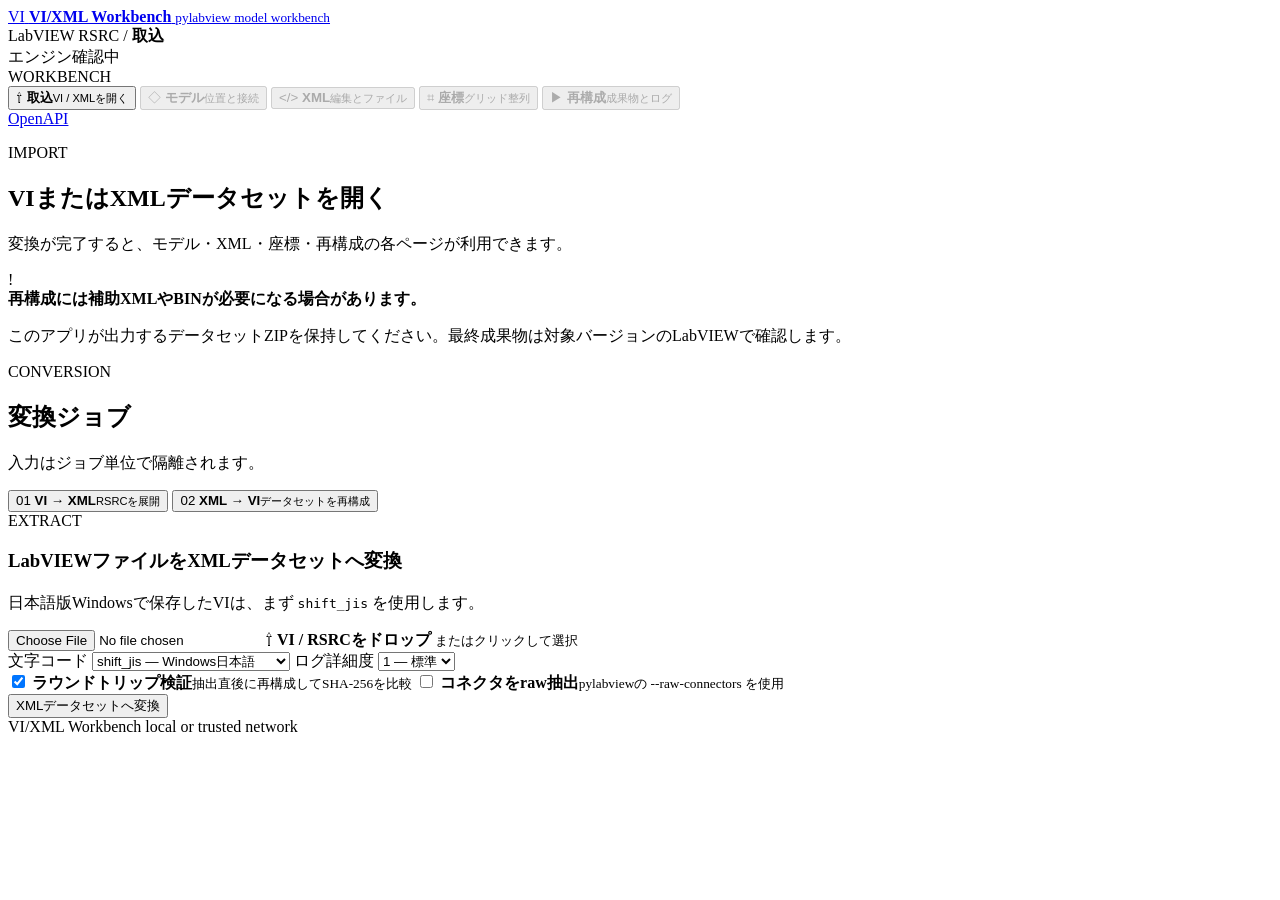
==== commit f25ee2a5: "feat: split workbench into pages and add unified model graph" ====
--- a/app/static/index.html
+++ b/app/static/index.html
@@ -4,31 +4,34 @@
   <meta charset="utf-8">
   <meta name="viewport" content="width=device-width, initial-scale=1">
   <meta name="color-scheme" content="light">
-  <meta name="description" content="pylabviewを使ってLabVIEW VI/RSRCをXMLへ展開し、構造確認・編集・座標補正・再構成を行うDocker Web UI">
+  <meta name="description" content="LabVIEW VI/RSRCをXMLへ展開し、モデル接続、XML、座標、再構成をページ別に扱うDocker Webアプリ">
   <title>VI/XML Workbench</title>
   <link rel="icon" href="/favicon.svg" type="image/svg+xml">
   <link rel="stylesheet" href="/static/styles.css">
   <link rel="stylesheet" href="/static/styles-workspace.css">
+  <link rel="stylesheet" href="/static/pages.css">
+  <link rel="stylesheet" href="/static/graph.css">
   <link rel="stylesheet" href="/static/components.css" data-component-explorer-style>
   <link rel="stylesheet" href="/static/styles-responsive.css">
   <script src="/static/app.js" defer></script>
-  <script src="/static/components.js" defer></script>
+  <script src="/static/pages.js" defer></script>
+  <script src="/static/graph.js" defer></script>
   <script src="/static/quantizer.js" defer></script>
   <script src="/static/workspace.js" defer></script>
 </head>
 <body>
   <header class="topbar">
-    <a class="brand" href="/" aria-label="VI/XML Workbench ホーム">
+    <a class="brand" href="#import" aria-label="VI/XML Workbench ホーム">
       <span class="brand-mark" aria-hidden="true">VI</span>
       <span class="brand-copy">
         <strong>VI/XML Workbench</strong>
-        <small>pylabview control plane</small>
+        <small>pylabview model workbench</small>
       </span>
     </a>
-    <nav class="topbar-context" aria-label="現在のツール">
+    <nav class="topbar-context" aria-label="現在のページ">
       <span>LabVIEW RSRC</span>
       <span class="context-separator" aria-hidden="true">/</span>
-      <strong>Inspect &amp; Edit</strong>
+      <strong id="page-context-title">取込</strong>
     </nav>
     <div id="health-pill" class="health-pill is-checking" role="status" aria-live="polite">
       <span class="health-dot"></span>
@@ -36,371 +39,458 @@
     </div>
   </header>
 
-  <div class="page-shell">
-    <main>
-      <section class="page-heading" aria-labelledby="hero-title">
-        <div>
-          <p class="eyebrow">LABVIEW RSRC TOOLING</p>
-          <h1 id="hero-title">VI / XML Workbench</h1>
-          <p>VIをXMLデータセットへ展開し、構造確認・編集・座標補正・再構成を一つのジョブで行います。</p>
+  <div class="application-shell">
+    <aside class="app-rail" aria-label="機能ナビゲーション">
+      <div class="rail-section-label">WORKBENCH</div>
+      <button class="rail-item is-active" type="button" data-app-page="import">
+        <span class="rail-icon" aria-hidden="true">⇧</span>
+        <span><strong>取込</strong><small>VI / XMLを開く</small></span>
+      </button>
+      <button class="rail-item" type="button" data-app-page="model" data-job-required disabled>
+        <span class="rail-icon" aria-hidden="true">◇</span>
+        <span><strong>モデル</strong><small>位置と接続</small></span>
+      </button>
+      <button class="rail-item" type="button" data-app-page="xml" data-job-required disabled>
+        <span class="rail-icon" aria-hidden="true">&lt;/&gt;</span>
+        <span><strong>XML</strong><small>編集とファイル</small></span>
+      </button>
+      <button class="rail-item" type="button" data-app-page="align" data-job-required disabled>
+        <span class="rail-icon" aria-hidden="true">⌗</span>
+        <span><strong>座標</strong><small>グリッド整列</small></span>
+      </button>
+      <button class="rail-item" type="button" data-app-page="build" data-job-required disabled>
+        <span class="rail-icon" aria-hidden="true">▶</span>
+        <span><strong>再構成</strong><small>成果物とログ</small></span>
+      </button>
+      <div class="rail-footer">
+        <a href="/api/docs">OpenAPI</a>
+      </div>
+    </aside>
+
+    <div class="app-stage">
+      <section id="workspace" class="job-context" hidden aria-labelledby="workspace-title">
+        <div class="job-context-main">
+          <span class="step-label">CURRENT JOB</span>
+          <div class="job-context-title-row">
+            <h2 id="workspace-title">変換結果</h2>
+            <span id="job-status-badge" class="state-badge">—</span>
+          </div>
+          <button id="copy-job" class="job-id" type="button" title="ジョブIDをコピー"></button>
         </div>
-        <div class="page-heading-facts" aria-label="ワークベンチ機能">
-          <span><strong>01</strong> Convert</span>
-          <span><strong>02</strong> Inspect</span>
-          <span><strong>03</strong> Edit</span>
-          <span><strong>04</strong> Rebuild</span>
+        <div class="job-context-actions">
+          <button class="secondary-action button-reset" type="button" data-open-page="model">モデルを見る</button>
+          <button class="secondary-action button-reset" type="button" data-open-page="build">成果物</button>
+          <button id="delete-job" class="danger-ghost button-reset" type="button">ジョブ削除</button>
         </div>
       </section>
 
-      <aside class="notice" aria-label="重要な注意">
-        <div class="notice-icon" aria-hidden="true">!</div>
-        <div>
-          <strong>再構成には補助XML/BINが必要になる場合があります。</strong>
-          <p>この画面が出力するデータセットZIPを保持し、生成物は対象バージョンのLabVIEWで確認してください。</p>
-        </div>
-      </aside>
-
-      <details id="converter-card" class="converter-card panel" open>
-        <summary class="panel-heading converter-summary">
-          <div>
-            <p class="section-kicker">CONVERSION</p>
-            <h2>変換ジョブ</h2>
-          </div>
-          <span class="converter-summary-status">
-            <span>新しいファイルを開く</span>
-            <span class="converter-chevron" aria-hidden="true"></span>
-          </span>
-        </summary>
-
-        <div class="converter-body">
-          <div class="tabs" role="tablist" aria-label="変換方向">
-            <button id="tab-vi" class="tab is-active" type="button" role="tab" aria-selected="true" aria-controls="panel-vi">
-              <span class="tab-index">01</span>
-              <span><strong>VI → XML</strong><small>RSRCをデータセットへ展開</small></span>
-            </button>
-            <button id="tab-xml" class="tab" type="button" role="tab" aria-selected="false" aria-controls="panel-xml">
-              <span class="tab-index">02</span>
-              <span><strong>XML → VI</strong><small>データセットから再構成</small></span>
-            </button>
-          </div>
-
-          <div id="panel-vi" class="tab-panel" role="tabpanel" aria-labelledby="tab-vi">
-            <form id="vi-form" class="operation-form">
-              <div class="form-intro">
+      <main class="page-stack">
+        <section id="page-import" class="app-page is-active" data-app-page-panel="import">
+          <header class="page-titlebar">
+            <div>
+              <p class="eyebrow">IMPORT</p>
+              <h1>VIまたはXMLデータセットを開く</h1>
+              <p>変換が完了すると、モデル・XML・座標・再構成の各ページが利用できます。</p>
+            </div>
+          </header>
+
+          <aside class="notice" aria-label="重要な注意">
+            <div class="notice-icon" aria-hidden="true">!</div>
+            <div>
+              <strong>再構成には補助XMLやBINが必要になる場合があります。</strong>
+              <p>このアプリが出力するデータセットZIPを保持してください。最終成果物は対象バージョンのLabVIEWで確認します。</p>
+            </div>
+          </aside>
+
+          <section class="converter-card panel" aria-label="変換操作">
+            <div class="panel-heading">
+              <div>
+                <p class="section-kicker">CONVERSION</p>
+                <h2>変換ジョブ</h2>
+              </div>
+              <p>入力はジョブ単位で隔離されます。</p>
+            </div>
+
+            <div class="tabs" role="tablist" aria-label="変換方向">
+              <button id="tab-vi" class="tab is-active" type="button" role="tab" aria-selected="true" aria-controls="panel-vi">
+                <span class="tab-index">01</span>
+                <span><strong>VI → XML</strong><small>RSRCを展開</small></span>
+              </button>
+              <button id="tab-xml" class="tab" type="button" role="tab" aria-selected="false" aria-controls="panel-xml">
+                <span class="tab-index">02</span>
+                <span><strong>XML → VI</strong><small>データセットを再構成</small></span>
+              </button>
+            </div>
+
+            <div id="panel-vi" class="tab-panel" role="tabpanel" aria-labelledby="tab-vi">
+              <form id="vi-form" class="operation-form">
+                <div class="form-intro">
+                  <div>
+                    <span class="step-label">EXTRACT</span>
+                    <h3>LabVIEWファイルをXMLデータセットへ変換</h3>
+                  </div>
+                  <p>日本語版Windowsで保存したVIは、まず <code>shift_jis</code> を使用します。</p>
+                </div>
+                <label class="dropzone" data-input="vi-file" tabindex="0">
+                  <input id="vi-file" name="file" type="file" accept=".vi,.vit,.ctl,.ctt,.llb,.lvlib,.lvlibp,.lvclass,.lvproj,.mnu,.uir,.lsb,.rsrc" required>
+                  <span class="drop-icon" aria-hidden="true">⇧</span>
+                  <span class="drop-copy">
+                    <strong>VI / RSRCをドロップ</strong>
+                    <small>またはクリックして選択</small>
+                    <span class="selected-file" aria-live="polite"></span>
+                  </span>
+                </label>
+                <div class="field-grid">
+                  <label class="field">
+                    <span>文字コード</span>
+                    <select name="text_encoding" class="encoding-select">
+                      <option value="shift_jis">shift_jis — Windows日本語</option>
+                      <option value="utf-8">utf-8</option>
+                      <option value="mac_roman">mac_roman — pylabview既定</option>
+                      <option value="cp1252">cp1252 — Western Windows</option>
+                    </select>
+                  </label>
+                  <label class="field">
+                    <span>ログ詳細度</span>
+                    <select name="verbosity">
+                      <option value="0">0 — 最小</option>
+                      <option value="1" selected>1 — 標準</option>
+                      <option value="2">2 — 詳細</option>
+                      <option value="3">3 — 最大</option>
+                    </select>
+                  </label>
+                </div>
+                <div class="option-row">
+                  <label class="toggle-option">
+                    <input type="checkbox" name="verify_roundtrip" value="true" checked>
+                    <span class="toggle"></span>
+                    <span><strong>ラウンドトリップ検証</strong><small>抽出直後に再構成してSHA-256を比較</small></span>
+                  </label>
+                  <label class="toggle-option">
+                    <input type="checkbox" name="raw_connectors" value="true">
+                    <span class="toggle"></span>
+                    <span><strong>コネクタをraw抽出</strong><small>pylabviewの --raw-connectors を使用</small></span>
+                  </label>
+                </div>
+                <div class="form-actions">
+                  <button class="primary-action" type="submit">
+                    <span class="button-label">XMLデータセットへ変換</span>
+                    <span class="button-spinner" aria-hidden="true"></span>
+                  </button>
+                </div>
+              </form>
+            </div>
+
+            <div id="panel-xml" class="tab-panel" role="tabpanel" aria-labelledby="tab-xml" hidden>
+              <form id="xml-form" class="operation-form">
+                <div class="form-intro">
+                  <div>
+                    <span class="step-label">REBUILD</span>
+                    <h3>XMLデータセットからVI / RSRCを再構成</h3>
+                  </div>
+                  <p>補助ファイルを含むデータセットZIPを推奨します。</p>
+                </div>
+                <label class="dropzone" data-input="xml-file" tabindex="0">
+                  <input id="xml-file" name="dataset" type="file" accept=".zip,.xml" required>
+                  <span class="drop-icon" aria-hidden="true">⇧</span>
+                  <span class="drop-copy">
+                    <strong>データセットZIP / XMLをドロップ</strong>
+                    <small>またはクリックして選択</small>
+                    <span class="selected-file" aria-live="polite"></span>
+                  </span>
+                </label>
+                <div class="field-grid field-grid-three">
+                  <label class="field">
+                    <span>メインXMLパス <em>任意</em></span>
+                    <input name="main_xml" type="text" placeholder="folder/main.xml">
+                  </label>
+                  <label class="field">
+                    <span>出力ファイル名 <em>任意</em></span>
+                    <input name="output_name" type="text" placeholder="reconstructed.vi">
+                  </label>
+                  <label class="field">
+                    <span>文字コード</span>
+                    <select name="text_encoding" class="encoding-select">
+                      <option value="shift_jis">shift_jis — Windows日本語</option>
+                      <option value="utf-8">utf-8</option>
+                      <option value="mac_roman">mac_roman — pylabview既定</option>
+                      <option value="cp1252">cp1252 — Western Windows</option>
+                    </select>
+                  </label>
+                </div>
+                <input type="hidden" name="verbosity" value="1">
+                <div class="form-actions">
+                  <button class="primary-action" type="submit">
+                    <span class="button-label">VI / RSRCを再構成</span>
+                    <span class="button-spinner" aria-hidden="true"></span>
+                  </button>
+                </div>
+              </form>
+            </div>
+          </section>
+        </section>
+
+        <section id="page-model" class="app-page" data-app-page-panel="model" hidden>
+          <header class="page-titlebar">
+            <div>
+              <p class="eyebrow">MODEL</p>
+              <h1>モデルと接続</h1>
+              <p>複数XMLのUID、参照、wireID、conID、親子関係を解決し、1つのモデルグラフとして表示します。</p>
+            </div>
+          </header>
+
+          <nav class="subpage-tabs" aria-label="モデル表示">
+            <button class="subpage-tab is-active" type="button" data-model-view="graph">接続グラフ</button>
+            <button class="subpage-tab" type="button" data-model-view="properties">コンポーネント・プロパティ</button>
+          </nav>
+
+          <div id="model-view-graph" data-model-view-panel="graph">
+            <section class="model-graph-card panel">
+              <div class="model-graph-head">
                 <div>
-                  <span class="step-label">EXTRACT</span>
-                  <h3>LabVIEWファイルをXMLデータセットへ変換</h3>
-                </div>
-                <p>日本語版Windowsで作成したVIは、まず <code>shift_jis</code> を選択します。</p>
-              </div>
-
-              <label class="dropzone" data-input="vi-file" tabindex="0">
-                <input id="vi-file" name="file" type="file" accept=".vi,.vit,.ctl,.ctt,.llb,.lvlib,.lvlibp,.lvclass,.lvproj,.mnu,.uir,.lsb,.rsrc" required>
-                <span class="drop-icon" aria-hidden="true">
-                  <svg viewBox="0 0 24 24"><path d="M12 16V4m0 0L7.5 8.5M12 4l4.5 4.5M5 14v4a2 2 0 0 0 2 2h10a2 2 0 0 0 2-2v-4"></path></svg>
-                </span>
-                <span class="drop-copy">
-                  <strong>VI / RSRCをドロップ</strong>
-                  <small>またはクリックして選択</small>
-                  <span class="selected-file" aria-live="polite"></span>
-                </span>
-              </label>
-
-              <div class="field-grid">
-                <label class="field">
-                  <span>文字コード</span>
-                  <select name="text_encoding" class="encoding-select">
-                    <option value="shift_jis">shift_jis — Windows日本語</option>
-                    <option value="utf-8">utf-8</option>
-                    <option value="mac_roman">mac_roman — pylabview既定</option>
-                    <option value="cp1252">cp1252 — Western Windows</option>
-                  </select>
-                  <small>VIを保存したOS・言語環境に合わせます。</small>
+                  <span class="section-kicker">UNIFIED MODEL GRAPH</span>
+                  <h2>位置・端子・配線・参照</h2>
+                </div>
+                <div class="model-graph-actions">
+                  <span id="model-graph-state" class="state-badge">未解析</span>
+                  <button id="model-graph-refresh" class="secondary-action button-reset" type="button">再解析</button>
+                </div>
+              </div>
+
+              <div class="model-graph-summary">
+                <div><span>モデル</span><strong id="model-graph-model-count">0</strong><small id="model-graph-positioned-note">0 positioned</small></div>
+                <div><span>接続</span><strong id="model-graph-edge-count">0</strong><small>wire / terminal / reference</small></div>
+                <div><span>ネット</span><strong id="model-graph-net-count">0</strong><small>wire単位</small></div>
+                <div><span>XML</span><strong id="model-graph-document-count">0</strong><small id="model-graph-unresolved-note">0 unresolved</small></div>
+              </div>
+
+              <div class="model-graph-toolbar">
+                <label>検索<input id="model-graph-query" type="search" placeholder="名称、class、UID、XMLパス"></label>
+                <label>画面<select id="model-graph-layer"><option value="">すべて</option></select></label>
+                <label>種類<select id="model-graph-kind"><option value="">すべて</option></select></label>
+                <label class="compact-check"><input id="model-graph-show-hierarchy" type="checkbox"><span>親子線</span></label>
+                <label class="compact-check"><input id="model-graph-show-unpositioned" type="checkbox"><span>位置なし</span></label>
+                <div class="model-zoom-actions" aria-label="グラフ表示倍率">
+                  <button id="model-graph-zoom-out" class="secondary-action button-reset" type="button" title="縮小">−</button>
+                  <button id="model-graph-zoom-in" class="secondary-action button-reset" type="button" title="拡大">＋</button>
+                  <button id="model-graph-fit" class="secondary-action button-reset" type="button">全体表示</button>
+                </div>
+              </div>
+
+              <div class="model-graph-layout">
+                <aside class="model-documents-pane">
+                  <div class="pane-heading"><strong>XML構成</strong><span id="model-document-count">0</span></div>
+                  <div id="model-document-list" class="model-document-list"></div>
+                  <div class="pane-heading pane-heading-secondary"><strong>未解決参照</strong><span id="model-unresolved-count">0</span></div>
+                  <div id="model-unresolved-list" class="model-unresolved-list"></div>
+                </aside>
+
+                <section class="model-canvas-pane">
+                  <div id="model-graph-viewport" class="model-graph-viewport" tabindex="0">
+                    <svg id="model-graph-svg" class="model-graph-svg" role="img" aria-label="LabVIEWモデル接続グラフ"></svg>
+                    <div id="model-graph-empty" class="model-graph-empty">
+                      <strong>モデルを読み込んでください</strong>
+                      <span>VIまたはXMLデータセットを取込むと、位置と接続を表示します。</span>
+                    </div>
+                  </div>
+                  <div class="model-graph-legend">
+                    <span>ホイール: 拡大縮小 / 余白ドラッグ: 移動</span>
+                    <span><i class="legend-node function"></i>関数 / ノード</span>
+                    <span><i class="legend-node control"></i>コントロール</span>
+                    <span><i class="legend-node connector"></i>端子</span>
+                    <span><i class="legend-node wire"></i>ワイヤ</span>
+                    <span><i class="legend-edge connection"></i>接続</span>
+                    <span><i class="legend-edge reference"></i>参照</span>
+                  </div>
+                </section>
+
+                <aside class="model-inspector-pane">
+                  <div class="pane-heading"><strong>選択モデル</strong><span id="model-selection-kind">—</span></div>
+                  <div id="model-inspector-empty" class="model-inspector-empty">グラフ上のモデルを選択してください。</div>
+                  <div id="model-inspector" class="model-inspector" hidden>
+                    <h3 id="model-inspector-name">—</h3>
+                    <dl class="model-inspector-summary">
+                      <div><dt>class</dt><dd id="model-inspector-class">—</dd></div>
+                      <div><dt>UID</dt><dd id="model-inspector-uid">—</dd></div>
+                      <div><dt>XML</dt><dd id="model-inspector-file">—</dd></div>
+                      <div><dt>path</dt><dd id="model-inspector-path">—</dd></div>
+                      <div><dt>position</dt><dd id="model-inspector-position">—</dd></div>
+                    </dl>
+                    <div class="pane-heading pane-heading-secondary"><strong>接続先</strong><span id="model-inspector-connection-count">0</span></div>
+                    <div id="model-inspector-connections" class="model-inspector-connections"></div>
+                    <button class="secondary-action button-reset inspector-properties-button" type="button" data-open-model-properties>プロパティ一覧を開く</button>
+                  </div>
+                </aside>
+              </div>
+            </section>
+          </div>
+
+          <div id="model-view-properties" class="model-properties-panel" data-model-view-panel="properties" hidden>
+            <div class="metrics component-model-anchor" hidden></div>
+          </div>
+        </section>
+
+        <section id="page-xml" class="app-page" data-app-page-panel="xml" hidden>
+          <header class="page-titlebar">
+            <div>
+              <p class="eyebrow">XML</p>
+              <h1>XMLとデータセット</h1>
+              <p>メインXMLの直接編集と、再構成に含まれるファイルを確認します。</p>
+            </div>
+          </header>
+          <div class="workspace-grid xml-page-grid">
+            <section class="editor-card" aria-labelledby="editor-title">
+              <div class="section-head">
+                <div><span class="section-kicker">MAIN XML</span><h3 id="editor-title">XMLエディター</h3></div>
+                <span id="editor-state" class="state-badge">読込待ち</span>
+              </div>
+              <p id="editor-note" class="editor-note">変換後のメインXMLを編集できます。</p>
+              <textarea id="xml-editor" spellcheck="false" aria-label="メインXML編集欄"></textarea>
+              <div class="editor-actions xml-editor-actions">
+                <button id="save-xml" class="secondary-action button-reset" type="button">XMLを保存</button>
+                <button class="primary-small button-reset" type="button" data-open-page="build">再構成ページへ</button>
+              </div>
+            </section>
+            <aside class="dataset-card" aria-labelledby="dataset-title">
+              <div class="section-head">
+                <div><span class="section-kicker">DATASET</span><h3 id="dataset-title">含まれるファイル</h3></div>
+              </div>
+              <div id="file-list" class="file-list"></div>
+            </aside>
+          </div>
+        </section>
+
+        <section id="page-align" class="app-page" data-app-page-panel="align" hidden>
+          <header class="page-titlebar">
+            <div>
+              <p class="eyebrow">COORDINATES</p>
+              <h1>座標を整列</h1>
+              <p>コンポーネント、端子、XML展開済みワイヤ座標を指定粒度へ量子化します。</p>
+            </div>
+          </header>
+          <section class="quantize-card panel" aria-labelledby="quantize-title">
+            <div class="section-head quantize-heading">
+              <div><span class="section-kicker">XML COORDINATE TOOL</span><h3 id="quantize-title">グリッド量子化</h3></div>
+              <span id="quantize-state" class="state-badge">未解析</span>
+            </div>
+            <p class="quantize-lead">データセット内の全XMLを走査し、実際に再構成へ使う座標を更新します。</p>
+            <form id="quantize-form" class="quantize-form">
+              <div class="quantize-controls">
+                <label class="field quantize-grid-field">
+                  <span>粒度</span>
+                  <div class="input-suffix">
+                    <input id="quantize-grid-size" name="grid_size" type="number" min="1" max="256" step="1" value="8" list="quantize-grid-presets">
+                    <span>px</span>
+                  </div>
+                  <datalist id="quantize-grid-presets">
+                    <option value="1"></option><option value="2"></option><option value="4"></option><option value="8"></option>
+                    <option value="12"></option><option value="16"></option><option value="24"></option><option value="32"></option>
+                  </datalist>
                 </label>
                 <label class="field">
-                  <span>ログ詳細度</span>
-                  <select name="verbosity">
-                    <option value="0">0 — 最小</option>
-                    <option value="1" selected>1 — 標準</option>
-                    <option value="2">2 — 詳細</option>
-                    <option value="3">3 — 最大</option>
+                  <span>丸め方式</span>
+                  <select id="quantize-rounding" name="rounding">
+                    <option value="nearest" selected>最近傍</option>
+                    <option value="floor">小さい側</option>
+                    <option value="ceil">大きい側</option>
                   </select>
-                  <small>失敗解析時は2または3に上げます。</small>
                 </label>
-              </div>
-
-              <div class="option-row">
-                <label class="toggle-option">
-                  <input type="checkbox" name="verify_roundtrip" value="true" checked>
-                  <span class="toggle"></span>
-                  <span><strong>ラウンドトリップ検証</strong><small>生成XMLから即時再構成し、SHA-256を比較</small></span>
+                <fieldset class="quantize-scope">
+                  <legend>対象</legend>
+                  <label><input id="quantize-objects" type="checkbox" checked><span>コンポーネント</span></label>
+                  <label><input id="quantize-connectors" type="checkbox" checked><span>端子</span></label>
+                  <label><input id="quantize-wires" type="checkbox" checked><span>ワイヤ</span></label>
+                </fieldset>
+                <label class="quantize-option">
+                  <input id="quantize-resize" type="checkbox">
+                  <span><strong>幅と高さも丸める</strong><small>OFFでは矩形サイズを維持します。</small></span>
                 </label>
-                <label class="toggle-option">
-                  <input type="checkbox" name="raw_connectors" value="true">
-                  <span class="toggle"></span>
-                  <span><strong>コネクタをraw抽出</strong><small>pylabviewの --raw-connectors を使用</small></span>
-                </label>
-              </div>
-
-              <div class="form-actions">
-                <button class="primary-action" type="submit">
-                  <span class="button-label">XMLデータセットへ変換</span>
-                  <span class="button-spinner" aria-hidden="true"></span>
-                </button>
+              </div>
+              <div class="quantize-actions">
+                <button id="quantize-preview" class="secondary-action button-reset" type="submit">差分を解析</button>
+                <button id="quantize-apply" class="primary-small button-reset" type="button" disabled>データセットへ反映</button>
+                <button id="quantize-clear" class="danger-ghost button-reset" type="button" disabled>解析結果を破棄</button>
               </div>
             </form>
-          </div>
-
-          <div id="panel-xml" class="tab-panel" role="tabpanel" aria-labelledby="tab-xml" hidden>
-            <form id="xml-form" class="operation-form">
-              <div class="form-intro">
-                <div>
-                  <span class="step-label">REBUILD</span>
-                  <h3>XMLデータセットからVI / RSRCを再構成</h3>
-                </div>
-                <p>この画面が出力したZIPをそのまま使うのが最も安全です。</p>
-              </div>
-
-              <label class="dropzone" data-input="xml-file" tabindex="0">
-                <input id="xml-file" name="dataset" type="file" accept=".zip,.xml" required>
-                <span class="drop-icon" aria-hidden="true">
-                  <svg viewBox="0 0 24 24"><path d="M7 3h7l4 4v14H7zM14 3v5h5M10 13h5M10 17h5"></path></svg>
-                </span>
-                <span class="drop-copy">
-                  <strong>データセットZIP / XMLをドロップ</strong>
-                  <small>VI→XMLで出力したZIPを推奨</small>
-                  <span class="selected-file" aria-live="polite"></span>
-                </span>
+            <div id="quantize-report" class="quantize-report" hidden aria-live="polite">
+              <div class="quantize-summary">
+                <div><span>検出</span><strong id="quantize-matched">0</strong><small>座標要素</small></div>
+                <div><span>変更</span><strong id="quantize-changed">0</strong><small>要素</small></div>
+                <div><span>座標値</span><strong id="quantize-values">0</strong><small>個</small></div>
+                <div><span>内訳</span><strong id="quantize-breakdown">0 / 0 / 0</strong><small>object / connector / wire</small></div>
+              </div>
+              <div id="quantize-warnings" class="quantize-warnings" hidden></div>
+              <div class="quantize-samples-wrap">
+                <table class="quantize-samples">
+                  <thead><tr><th>種類</th><th>XMLパス</th><th>変更前</th><th>変更後</th></tr></thead>
+                  <tbody id="quantize-samples-body"></tbody>
+                </table>
+              </div>
+            </div>
+          </section>
+        </section>
+
+        <section id="page-build" class="app-page" data-app-page-panel="build" hidden>
+          <header class="page-titlebar">
+            <div>
+              <p class="eyebrow">REBUILD</p>
+              <h1>再構成と成果物</h1>
+              <p>現在のXMLデータセットからVI/RSRCを生成し、成果物と実行ログを確認します。</p>
+            </div>
+          </header>
+
+          <div class="metrics job-metrics" aria-label="ジョブサマリー">
+            <article class="metric">
+              <span>メインXML</span><strong id="metric-xml">—</strong><small id="metric-xml-detail">—</small>
+            </article>
+            <article class="metric">
+              <span>データセット</span><strong id="metric-files">—</strong><small id="metric-files-detail">—</small>
+            </article>
+            <article class="metric metric-emphasis">
+              <span>検証 / 再構成</span><strong id="metric-result">—</strong><small id="metric-result-detail">—</small>
+            </article>
+          </div>
+
+          <div class="build-grid">
+            <section class="build-card panel">
+              <div class="section-head">
+                <div><span class="section-kicker">BUILD</span><h3>現在のデータセットから再構成</h3></div>
+              </div>
+              <label class="inline-field build-name-field">
+                <span>再構成ファイル名</span>
+                <input id="rebuild-name" type="text" placeholder="reconstructed.vi">
               </label>
-
-              <div class="field-grid field-grid-three">
-                <label class="field">
-                  <span>メインXMLパス <em>任意</em></span>
-                  <input name="main_xml" type="text" placeholder="例: sample.xml または folder/sample.xml">
-                  <small>候補が複数ある場合のみ指定。</small>
-                </label>
-                <label class="field">
-                  <span>出力ファイル名 <em>任意</em></span>
-                  <input name="output_name" type="text" placeholder="reconstructed.vi">
-                  <small>空欄ならXMLのTypeから拡張子を推定。</small>
-                </label>
-                <label class="field">
-                  <span>文字コード</span>
-                  <select name="text_encoding" class="encoding-select">
-                    <option value="shift_jis">shift_jis — Windows日本語</option>
-                    <option value="utf-8">utf-8</option>
-                    <option value="mac_roman">mac_roman — pylabview既定</option>
-                    <option value="cp1252">cp1252 — Western Windows</option>
-                  </select>
-                  <small>元VIと同じ設定を使用。</small>
-                </label>
-              </div>
-              <input type="hidden" name="verbosity" value="1">
-
-              <div class="form-actions">
-                <button class="primary-action" type="submit">
-                  <span class="button-label">VI / RSRCを再構成</span>
-                  <span class="button-spinner" aria-hidden="true"></span>
-                </button>
-              </div>
-            </form>
-          </div>
-        </div>
-      </details>
-
-      <section id="workspace" class="workspace panel" hidden aria-labelledby="workspace-title">
-        <div class="workspace-head">
-          <div class="workspace-title-block">
-            <span class="step-label">CURRENT JOB</span>
-            <h2 id="workspace-title">変換結果</h2>
-            <button id="copy-job" class="job-id" type="button" title="ジョブIDをコピー"></button>
-          </div>
-          <div class="workspace-actions">
-            <button id="new-job" class="secondary-action button-reset" type="button">新しい変換</button>
-
-            <details class="workspace-menu">
-              <summary class="secondary-action">ダウンロード</summary>
-              <div class="workspace-menu-popover">
-                <a id="download-dataset" href="#" hidden>データセットZIP</a>
-                <a id="download-main-xml" href="#" hidden>メインXML</a>
-                <a id="download-roundtrip" href="#" hidden>検証用RSRC</a>
-              </div>
-            </details>
-
-            <a id="download-reconstructed" class="primary-small" href="#" hidden>再構成ファイル</a>
-
-            <details class="workspace-menu workspace-more-menu">
-              <summary class="secondary-action" aria-label="その他の操作">その他</summary>
-              <div class="workspace-menu-popover">
-                <button id="delete-job" class="workspace-menu-danger" type="button">ジョブを削除</button>
-              </div>
-            </details>
-          </div>
-        </div>
-
-        <div class="metrics" aria-label="変換結果サマリー">
-          <article class="metric">
-            <span>メインXML</span>
-            <strong id="metric-xml">—</strong>
-            <small id="metric-xml-detail">—</small>
-          </article>
-          <article class="metric">
-            <span>データセット</span>
-            <strong id="metric-files">—</strong>
-            <small id="metric-files-detail">—</small>
-          </article>
-          <article class="metric metric-emphasis">
-            <span>検証 / 再構成</span>
-            <strong id="metric-result">—</strong>
-            <small id="metric-result-detail">—</small>
-          </article>
-        </div>
-
-        <nav class="workspace-tabs" role="tablist" aria-label="ジョブ操作">
-          <button id="workspace-tab-components" class="workspace-tab is-active" type="button" role="tab" aria-selected="true" aria-controls="workspace-panel-components" data-workspace-tab="components">
-            <strong>構造</strong><small>コンポーネントとプロパティ</small>
-          </button>
-          <button id="workspace-tab-xml" class="workspace-tab" type="button" role="tab" aria-selected="false" aria-controls="workspace-panel-xml" data-workspace-tab="xml">
-            <strong>XML</strong><small>メインXMLとファイル</small>
-          </button>
-          <button id="workspace-tab-coordinates" class="workspace-tab" type="button" role="tab" aria-selected="false" aria-controls="workspace-panel-coordinates" data-workspace-tab="coordinates">
-            <strong>座標</strong><small>グリッド補正</small>
-          </button>
-          <button id="workspace-tab-logs" class="workspace-tab" type="button" role="tab" aria-selected="false" aria-controls="workspace-panel-logs" data-workspace-tab="logs">
-            <strong>ログ</strong><small>pylabview実行結果</small>
-          </button>
-        </nav>
-
-        <div class="workspace-panels">
-          <section id="workspace-panel-components" class="workspace-panel is-active" role="tabpanel" aria-labelledby="workspace-tab-components" data-workspace-panel="components">
-            <div id="component-model-mount"></div>
-          </section>
-
-          <section id="workspace-panel-xml" class="workspace-panel" role="tabpanel" aria-labelledby="workspace-tab-xml" data-workspace-panel="xml" hidden>
-            <div class="workspace-grid">
-              <section class="editor-card" aria-labelledby="editor-title">
-                <div class="section-head">
-                  <div>
-                    <span class="section-kicker">MAIN XML</span>
-                    <h3 id="editor-title">XMLエディター</h3>
-                  </div>
-                  <span id="editor-state" class="state-badge">読込待ち</span>
-                </div>
-                <p id="editor-note" class="editor-note">変換後のメインXMLをここで編集できます。補助ファイルはジョブ領域に保持されます。</p>
-                <textarea id="xml-editor" spellcheck="false" aria-label="メインXML編集欄"></textarea>
-                <div class="editor-actions">
-                  <button id="save-xml" class="secondary-action button-reset" type="button">XMLを保存</button>
-                  <label class="inline-field">
-                    <span>再構成ファイル名</span>
-                    <input id="rebuild-name" type="text" placeholder="reconstructed.vi">
-                  </label>
-                  <button id="rebuild-job" class="primary-small button-reset" type="button">このXMLから再構成</button>
-                </div>
-              </section>
-
-              <aside class="dataset-card" aria-labelledby="dataset-title">
-                <div class="section-head">
-                  <div>
-                    <span class="section-kicker">DATASET</span>
-                    <h3 id="dataset-title">含まれるファイル</h3>
-                  </div>
-                </div>
-                <div id="file-list" class="file-list"></div>
-              </aside>
-            </div>
-          </section>
-
-          <section id="workspace-panel-coordinates" class="workspace-panel" role="tabpanel" aria-labelledby="workspace-tab-coordinates" data-workspace-panel="coordinates" hidden>
-            <section class="quantize-card" aria-labelledby="quantize-title">
-              <div class="section-head quantize-heading">
-                <div>
-                  <span class="section-kicker">XML COORDINATE TOOL</span>
-                  <h3 id="quantize-title">配置座標を指定粒度へクオンタイズ</h3>
-                </div>
-                <span id="quantize-state" class="state-badge">未解析</span>
-              </div>
-              <p class="quantize-lead">データセット内の全XMLを走査し、コンポーネント矩形、コネクタ／端子座標、XML展開済みの配線ポイントを丸めます。</p>
-
-              <form id="quantize-form" class="quantize-form">
-                <div class="quantize-controls">
-                  <label class="field quantize-grid-field">
-                    <span>粒度</span>
-                    <div class="input-suffix">
-                      <input id="quantize-grid-size" name="grid_size" type="number" min="1" max="256" step="1" value="8" list="quantize-grid-presets">
-                      <span>px</span>
-                    </div>
-                    <datalist id="quantize-grid-presets">
-                      <option value="1"></option><option value="2"></option><option value="4"></option><option value="8"></option>
-                      <option value="12"></option><option value="16"></option><option value="24"></option><option value="32"></option>
-                    </datalist>
-                  </label>
-
-                  <label class="field">
-                    <span>丸め方式</span>
-                    <select id="quantize-rounding" name="rounding">
-                      <option value="nearest" selected>最近傍</option>
-                      <option value="floor">小さい側</option>
-                      <option value="ceil">大きい側</option>
-                    </select>
-                  </label>
-
-                  <fieldset class="quantize-scope">
-                    <legend>対象</legend>
-                    <label><input id="quantize-objects" type="checkbox" checked><span>コンポーネント矩形</span></label>
-                    <label><input id="quantize-connectors" type="checkbox" checked><span>コネクタ／端子</span></label>
-                    <label><input id="quantize-wires" type="checkbox" checked><span>配線ルート</span></label>
-                  </fieldset>
-
-                  <label class="quantize-option">
-                    <input id="quantize-resize" type="checkbox">
-                    <span><strong>幅と高さも丸める</strong><small>OFFでは矩形を移動するだけで、元サイズを維持します。</small></span>
-                  </label>
-                </div>
-
-                <div class="quantize-actions">
-                  <button id="quantize-preview" class="secondary-action button-reset" type="submit">差分を解析</button>
-                  <button id="quantize-apply" class="primary-small button-reset" type="button" disabled>データセットへ反映</button>
-                  <button id="quantize-clear" class="danger-ghost button-reset" type="button" disabled>解析結果を破棄</button>
-                </div>
-              </form>
-
-              <div id="quantize-report" class="quantize-report" hidden aria-live="polite">
-                <div class="quantize-summary">
-                  <div><span>検出</span><strong id="quantize-matched">0</strong><small>座標要素</small></div>
-                  <div><span>変更</span><strong id="quantize-changed">0</strong><small>要素</small></div>
-                  <div><span>座標値</span><strong id="quantize-values">0</strong><small>個を丸める</small></div>
-                  <div><span>内訳</span><strong id="quantize-breakdown">0 / 0 / 0</strong><small>object / connector / wire</small></div>
-                </div>
-                <div id="quantize-warnings" class="quantize-warnings" hidden></div>
-                <div class="quantize-samples-wrap">
-                  <table class="quantize-samples">
-                    <thead><tr><th>種類</th><th>XMLパス</th><th>変更前</th><th>変更後</th></tr></thead>
-                    <tbody id="quantize-samples-body"></tbody>
-                  </table>
-                </div>
-              </div>
-
-              <p class="quantize-footnote"><strong>対象範囲:</strong> メインXMLと補助XMLのうち、pylabviewがXMLとして展開した座標だけを変更します。圧縮配線情報や外部BINは変更しません。</p>
+              <button id="rebuild-job" class="primary-action button-reset" type="button">このXMLから再構成</button>
             </section>
-          </section>
-
-          <section id="workspace-panel-logs" class="workspace-panel" role="tabpanel" aria-labelledby="workspace-tab-logs" data-workspace-panel="logs" hidden>
-            <details class="log-card" open>
-              <summary>
-                <span><strong>pylabview 実行ログ</strong><small>コマンド、標準出力、標準エラー</small></span>
-                <span class="chevron" aria-hidden="true"></span>
-              </summary>
-              <pre id="job-log"></pre>
-            </details>
-          </section>
-        </div>
-      </section>
-    </main>
-
-    <footer class="footer">
-      <span>VI/XML Workbench</span>
-      <span>pylabview VI/XML conversion, inspection and editing</span>
-    </footer>
+
+            <section class="artifacts-card panel">
+              <div class="section-head">
+                <div><span class="section-kicker">ARTIFACTS</span><h3>ダウンロード</h3></div>
+              </div>
+              <div class="artifact-list">
+                <a id="download-dataset" class="artifact-link" href="#" hidden><strong>データセットZIP</strong><small>補助XML / BINを含む</small></a>
+                <a id="download-main-xml" class="artifact-link" href="#" hidden><strong>メインXML</strong><small>RSRCルート</small></a>
+                <a id="download-roundtrip" class="artifact-link" href="#" hidden><strong>検証用RSRC</strong><small>抽出直後の再構成結果</small></a>
+                <a id="download-reconstructed" class="artifact-link is-primary" href="#" hidden><strong>再構成ファイル</strong><small>現在のXMLから生成</small></a>
+              </div>
+            </section>
+          </div>
+
+          <details class="log-card panel" open>
+            <summary>
+              <span><strong>pylabview 実行ログ</strong><small>コマンド、標準出力、標準エラー</small></span>
+              <span class="chevron" aria-hidden="true"></span>
+            </summary>
+            <pre id="job-log"></pre>
+          </details>
+        </section>
+      </main>
+
+      <footer class="footer">
+        <span>VI/XML Workbench</span>
+        <span>local or trusted network</span>
+      </footer>
+    </div>
   </div>
 
   <div id="toast-region" class="toast-region" aria-live="polite" aria-atomic="true"></div>
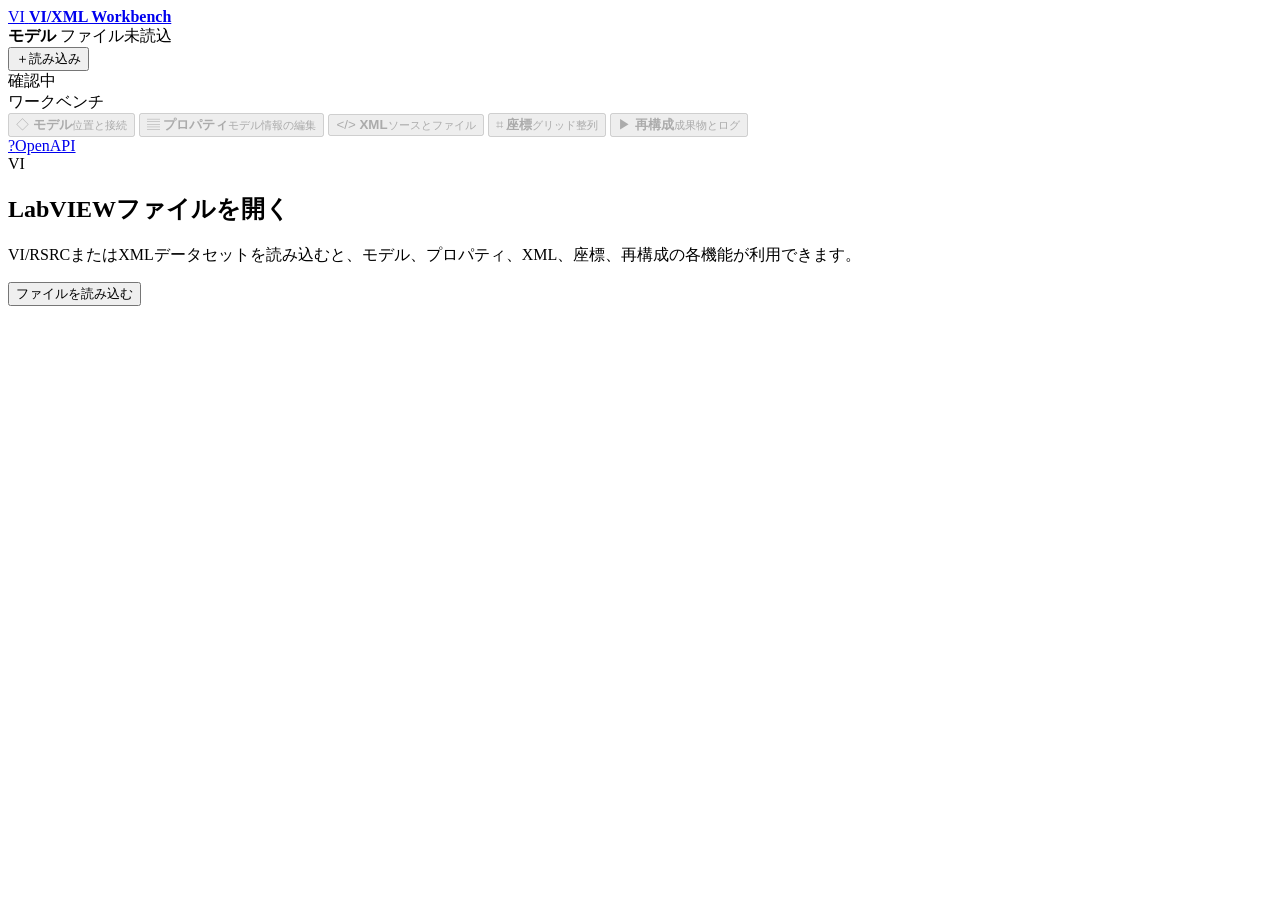
==== commit ebd06be2: "feat: move import into Azure header modal" ====
--- a/app/static/index.html
+++ b/app/static/index.html
@@ -4,376 +4,190 @@
   <meta charset="utf-8">
   <meta name="viewport" content="width=device-width, initial-scale=1">
   <meta name="color-scheme" content="light">
-  <meta name="description" content="LabVIEW VI/RSRCをXMLへ展開し、モデル接続、XML、座標、再構成をページ別に扱うDocker Webアプリ">
+  <meta name="description" content="LabVIEW VI/RSRCをXMLへ展開し、モデル接続、プロパティ、XML、座標、再構成を扱うDocker Webアプリ">
   <title>VI/XML Workbench</title>
   <link rel="icon" href="/favicon.svg" type="image/svg+xml">
   <link rel="stylesheet" href="/static/styles.css">
   <link rel="stylesheet" href="/static/styles-workspace.css">
-  <link rel="stylesheet" href="/static/pages.css">
   <link rel="stylesheet" href="/static/graph.css">
   <link rel="stylesheet" href="/static/components.css" data-component-explorer-style>
+  <link rel="stylesheet" href="/static/pages.css">
   <link rel="stylesheet" href="/static/styles-responsive.css">
+  <link rel="stylesheet" href="/static/azure-shell.css">
   <script src="/static/app.js" defer></script>
   <script src="/static/pages.js" defer></script>
   <script src="/static/graph.js" defer></script>
+  <script src="/static/components.js" defer></script>
   <script src="/static/quantizer.js" defer></script>
   <script src="/static/workspace.js" defer></script>
 </head>
 <body>
-  <header class="topbar">
-    <a class="brand" href="#import" aria-label="VI/XML Workbench ホーム">
+  <header class="topbar azure-command-bar">
+    <a class="brand" href="#model" aria-label="VI/XML Workbench">
       <span class="brand-mark" aria-hidden="true">VI</span>
-      <span class="brand-copy">
-        <strong>VI/XML Workbench</strong>
-        <small>pylabview model workbench</small>
-      </span>
+      <span class="brand-copy"><strong>VI/XML Workbench</strong></span>
     </a>
-    <nav class="topbar-context" aria-label="現在のページ">
-      <span>LabVIEW RSRC</span>
-      <span class="context-separator" aria-hidden="true">/</span>
-      <strong id="page-context-title">取込</strong>
-    </nav>
-    <div id="health-pill" class="health-pill is-checking" role="status" aria-live="polite">
-      <span class="health-dot"></span>
-      <span id="health-text">エンジン確認中</span>
+
+    <div class="header-document" aria-live="polite">
+      <strong id="header-page-title">モデル</strong>
+      <span id="header-document-name">ファイル未読込</span>
+    </div>
+
+    <div class="header-actions">
+      <button id="header-open" class="header-command is-primary" type="button">
+        <span aria-hidden="true">＋</span><span>読み込み</span>
+      </button>
+      <button id="header-reconvert" class="header-command" type="button" hidden>
+        <span aria-hidden="true">↻</span><span>再変換</span>
+      </button>
+      <button id="header-refresh" class="header-command" type="button" hidden>
+        <span aria-hidden="true">⟳</span><span>再解析</span>
+      </button>
+      <button id="header-rebuild" class="header-command" type="button" hidden>
+        <span aria-hidden="true">▶</span><span>再構成</span>
+      </button>
+
+      <details id="header-download-menu" class="header-menu" hidden>
+        <summary class="header-command"><span aria-hidden="true">⇩</span><span>ダウンロード</span></summary>
+        <div class="header-menu-popover">
+          <a id="download-dataset" href="#" hidden>データセットZIP</a>
+          <a id="download-main-xml" href="#" hidden>メインXML</a>
+          <a id="download-roundtrip" href="#" hidden>検証用RSRC</a>
+          <a id="download-reconstructed" href="#" hidden>再構成ファイル</a>
+        </div>
+      </details>
+
+      <div id="health-pill" class="health-pill is-checking" role="status" aria-live="polite">
+        <span class="health-dot"></span>
+        <span id="health-text">確認中</span>
+      </div>
     </div>
   </header>
 
-  <div class="application-shell">
-    <aside class="app-rail" aria-label="機能ナビゲーション">
-      <div class="rail-section-label">WORKBENCH</div>
-      <button class="rail-item is-active" type="button" data-app-page="import">
-        <span class="rail-icon" aria-hidden="true">⇧</span>
-        <span><strong>取込</strong><small>VI / XMLを開く</small></span>
-      </button>
-      <button class="rail-item" type="button" data-app-page="model" data-job-required disabled>
-        <span class="rail-icon" aria-hidden="true">◇</span>
+  <div class="azure-application-shell">
+    <aside class="azure-navigation" aria-label="機能ナビゲーション">
+      <div class="navigation-section-title">ワークベンチ</div>
+      <button class="navigation-item is-active" type="button" data-app-page="model" data-job-required disabled>
+        <span class="navigation-icon" aria-hidden="true">◇</span>
         <span><strong>モデル</strong><small>位置と接続</small></span>
       </button>
-      <button class="rail-item" type="button" data-app-page="xml" data-job-required disabled>
-        <span class="rail-icon" aria-hidden="true">&lt;/&gt;</span>
-        <span><strong>XML</strong><small>編集とファイル</small></span>
-      </button>
-      <button class="rail-item" type="button" data-app-page="align" data-job-required disabled>
-        <span class="rail-icon" aria-hidden="true">⌗</span>
+      <button class="navigation-item" type="button" data-app-page="properties" data-job-required disabled>
+        <span class="navigation-icon" aria-hidden="true">▤</span>
+        <span><strong>プロパティ</strong><small>モデル情報の編集</small></span>
+      </button>
+      <button class="navigation-item" type="button" data-app-page="xml" data-job-required disabled>
+        <span class="navigation-icon" aria-hidden="true">&lt;/&gt;</span>
+        <span><strong>XML</strong><small>ソースとファイル</small></span>
+      </button>
+      <button class="navigation-item" type="button" data-app-page="align" data-job-required disabled>
+        <span class="navigation-icon" aria-hidden="true">⌗</span>
         <span><strong>座標</strong><small>グリッド整列</small></span>
       </button>
-      <button class="rail-item" type="button" data-app-page="build" data-job-required disabled>
-        <span class="rail-icon" aria-hidden="true">▶</span>
+      <button class="navigation-item" type="button" data-app-page="build" data-job-required disabled>
+        <span class="navigation-icon" aria-hidden="true">▶</span>
         <span><strong>再構成</strong><small>成果物とログ</small></span>
       </button>
-      <div class="rail-footer">
-        <a href="/api/docs">OpenAPI</a>
-      </div>
+      <div class="navigation-spacer"></div>
+      <a class="navigation-link" href="/api/docs"><span aria-hidden="true">?</span><span>OpenAPI</span></a>
     </aside>
 
-    <div class="app-stage">
-      <section id="workspace" class="job-context" hidden aria-labelledby="workspace-title">
-        <div class="job-context-main">
-          <span class="step-label">CURRENT JOB</span>
-          <div class="job-context-title-row">
-            <h2 id="workspace-title">変換結果</h2>
-            <span id="job-status-badge" class="state-badge">—</span>
-          </div>
-          <button id="copy-job" class="job-id" type="button" title="ジョブIDをコピー"></button>
-        </div>
-        <div class="job-context-actions">
-          <button class="secondary-action button-reset" type="button" data-open-page="model">モデルを見る</button>
-          <button class="secondary-action button-reset" type="button" data-open-page="build">成果物</button>
-          <button id="delete-job" class="danger-ghost button-reset" type="button">ジョブ削除</button>
-        </div>
+    <main class="azure-content-stage">
+      <section id="empty-state" class="application-empty-state">
+        <div class="empty-state-mark" aria-hidden="true">VI</div>
+        <h1>LabVIEWファイルを開く</h1>
+        <p>VI/RSRCまたはXMLデータセットを読み込むと、モデル、プロパティ、XML、座標、再構成の各機能が利用できます。</p>
+        <button id="empty-open" class="primary-action" type="button">ファイルを読み込む</button>
       </section>
 
-      <main class="page-stack">
-        <section id="page-import" class="app-page is-active" data-app-page-panel="import">
-          <header class="page-titlebar">
-            <div>
-              <p class="eyebrow">IMPORT</p>
-              <h1>VIまたはXMLデータセットを開く</h1>
-              <p>変換が完了すると、モデル・XML・座標・再構成の各ページが利用できます。</p>
+      <div id="page-stack" class="page-stack" hidden>
+        <section id="page-model" class="app-page is-active" data-app-page-panel="model">
+          <div class="blade-commandbar">
+            <div class="blade-description">複数XMLを横断して同一モデル、端子、ワイヤ、参照を統合しています。</div>
+            <div class="blade-actions">
+              <span id="model-graph-state" class="state-badge">未解析</span>
+              <button id="model-graph-refresh" class="secondary-action button-reset" type="button">再解析</button>
+              <button id="model-graph-fit" class="secondary-action button-reset" type="button">全体表示</button>
+              <button id="model-graph-zoom-out" class="icon-command" type="button" aria-label="縮小">−</button>
+              <button id="model-graph-zoom-in" class="icon-command" type="button" aria-label="拡大">＋</button>
             </div>
-          </header>
-
-          <aside class="notice" aria-label="重要な注意">
-            <div class="notice-icon" aria-hidden="true">!</div>
-            <div>
-              <strong>再構成には補助XMLやBINが必要になる場合があります。</strong>
-              <p>このアプリが出力するデータセットZIPを保持してください。最終成果物は対象バージョンのLabVIEWで確認します。</p>
+          </div>
+
+          <div class="model-graph-summary compact-summary">
+            <div><span>モデル</span><strong id="model-graph-model-count">0</strong><small id="model-graph-positioned-note">0 positioned</small></div>
+            <div><span>接続</span><strong id="model-graph-edge-count">0</strong><small>wire / terminal / reference</small></div>
+            <div><span>ネット</span><strong id="model-graph-net-count">0</strong><small>wire単位</small></div>
+            <div><span>XML</span><strong id="model-graph-document-count">0</strong><small id="model-graph-unresolved-note">0 unresolved</small></div>
+          </div>
+
+          <div class="model-graph-toolbar azure-filterbar">
+            <label>検索<input id="model-graph-query" type="search" placeholder="名称、class、UID、XMLパス"></label>
+            <label>画面<select id="model-graph-layer"><option value="">すべて</option></select></label>
+            <label>種類<select id="model-graph-kind"><option value="">すべて</option></select></label>
+            <label class="compact-check"><input id="model-graph-show-hierarchy" type="checkbox"><span>親子線</span></label>
+            <label class="compact-check"><input id="model-graph-show-unpositioned" type="checkbox"><span>位置なし</span></label>
+          </div>
+
+          <div class="model-work-area">
+            <aside class="model-source-pane">
+              <section>
+                <div class="pane-heading"><strong>XMLドキュメント</strong><span id="model-document-count">0</span></div>
+                <div id="model-document-list" class="model-document-list"></div>
+              </section>
+              <section>
+                <div class="pane-heading"><strong>未解決参照</strong><span id="model-unresolved-count">0</span></div>
+                <div id="model-unresolved-list" class="model-unresolved-list"></div>
+              </section>
+            </aside>
+
+            <div id="model-graph-viewport" class="model-graph-viewport">
+              <svg id="model-graph-svg" class="model-graph-svg" role="img" aria-label="LabVIEWモデル接続グラフ"></svg>
+              <div id="model-graph-empty" class="model-graph-empty">
+                <strong>モデルを読み込んでいます</strong>
+                <span>解析可能な位置・接続情報を統合しています。</span>
+              </div>
             </div>
-          </aside>
-
-          <section class="converter-card panel" aria-label="変換操作">
-            <div class="panel-heading">
-              <div>
-                <p class="section-kicker">CONVERSION</p>
-                <h2>変換ジョブ</h2>
-              </div>
-              <p>入力はジョブ単位で隔離されます。</p>
-            </div>
-
-            <div class="tabs" role="tablist" aria-label="変換方向">
-              <button id="tab-vi" class="tab is-active" type="button" role="tab" aria-selected="true" aria-controls="panel-vi">
-                <span class="tab-index">01</span>
-                <span><strong>VI → XML</strong><small>RSRCを展開</small></span>
-              </button>
-              <button id="tab-xml" class="tab" type="button" role="tab" aria-selected="false" aria-controls="panel-xml">
-                <span class="tab-index">02</span>
-                <span><strong>XML → VI</strong><small>データセットを再構成</small></span>
-              </button>
-            </div>
-
-            <div id="panel-vi" class="tab-panel" role="tabpanel" aria-labelledby="tab-vi">
-              <form id="vi-form" class="operation-form">
-                <div class="form-intro">
-                  <div>
-                    <span class="step-label">EXTRACT</span>
-                    <h3>LabVIEWファイルをXMLデータセットへ変換</h3>
-                  </div>
-                  <p>日本語版Windowsで保存したVIは、まず <code>shift_jis</code> を使用します。</p>
-                </div>
-                <label class="dropzone" data-input="vi-file" tabindex="0">
-                  <input id="vi-file" name="file" type="file" accept=".vi,.vit,.ctl,.ctt,.llb,.lvlib,.lvlibp,.lvclass,.lvproj,.mnu,.uir,.lsb,.rsrc" required>
-                  <span class="drop-icon" aria-hidden="true">⇧</span>
-                  <span class="drop-copy">
-                    <strong>VI / RSRCをドロップ</strong>
-                    <small>またはクリックして選択</small>
-                    <span class="selected-file" aria-live="polite"></span>
-                  </span>
-                </label>
-                <div class="field-grid">
-                  <label class="field">
-                    <span>文字コード</span>
-                    <select name="text_encoding" class="encoding-select">
-                      <option value="shift_jis">shift_jis — Windows日本語</option>
-                      <option value="utf-8">utf-8</option>
-                      <option value="mac_roman">mac_roman — pylabview既定</option>
-                      <option value="cp1252">cp1252 — Western Windows</option>
-                    </select>
-                  </label>
-                  <label class="field">
-                    <span>ログ詳細度</span>
-                    <select name="verbosity">
-                      <option value="0">0 — 最小</option>
-                      <option value="1" selected>1 — 標準</option>
-                      <option value="2">2 — 詳細</option>
-                      <option value="3">3 — 最大</option>
-                    </select>
-                  </label>
-                </div>
-                <div class="option-row">
-                  <label class="toggle-option">
-                    <input type="checkbox" name="verify_roundtrip" value="true" checked>
-                    <span class="toggle"></span>
-                    <span><strong>ラウンドトリップ検証</strong><small>抽出直後に再構成してSHA-256を比較</small></span>
-                  </label>
-                  <label class="toggle-option">
-                    <input type="checkbox" name="raw_connectors" value="true">
-                    <span class="toggle"></span>
-                    <span><strong>コネクタをraw抽出</strong><small>pylabviewの --raw-connectors を使用</small></span>
-                  </label>
-                </div>
-                <div class="form-actions">
-                  <button class="primary-action" type="submit">
-                    <span class="button-label">XMLデータセットへ変換</span>
-                    <span class="button-spinner" aria-hidden="true"></span>
-                  </button>
-                </div>
-              </form>
-            </div>
-
-            <div id="panel-xml" class="tab-panel" role="tabpanel" aria-labelledby="tab-xml" hidden>
-              <form id="xml-form" class="operation-form">
-                <div class="form-intro">
-                  <div>
-                    <span class="step-label">REBUILD</span>
-                    <h3>XMLデータセットからVI / RSRCを再構成</h3>
-                  </div>
-                  <p>補助ファイルを含むデータセットZIPを推奨します。</p>
-                </div>
-                <label class="dropzone" data-input="xml-file" tabindex="0">
-                  <input id="xml-file" name="dataset" type="file" accept=".zip,.xml" required>
-                  <span class="drop-icon" aria-hidden="true">⇧</span>
-                  <span class="drop-copy">
-                    <strong>データセットZIP / XMLをドロップ</strong>
-                    <small>またはクリックして選択</small>
-                    <span class="selected-file" aria-live="polite"></span>
-                  </span>
-                </label>
-                <div class="field-grid field-grid-three">
-                  <label class="field">
-                    <span>メインXMLパス <em>任意</em></span>
-                    <input name="main_xml" type="text" placeholder="folder/main.xml">
-                  </label>
-                  <label class="field">
-                    <span>出力ファイル名 <em>任意</em></span>
-                    <input name="output_name" type="text" placeholder="reconstructed.vi">
-                  </label>
-                  <label class="field">
-                    <span>文字コード</span>
-                    <select name="text_encoding" class="encoding-select">
-                      <option value="shift_jis">shift_jis — Windows日本語</option>
-                      <option value="utf-8">utf-8</option>
-                      <option value="mac_roman">mac_roman — pylabview既定</option>
-                      <option value="cp1252">cp1252 — Western Windows</option>
-                    </select>
-                  </label>
-                </div>
-                <input type="hidden" name="verbosity" value="1">
-                <div class="form-actions">
-                  <button class="primary-action" type="submit">
-                    <span class="button-label">VI / RSRCを再構成</span>
-                    <span class="button-spinner" aria-hidden="true"></span>
-                  </button>
-                </div>
-              </form>
-            </div>
-          </section>
-        </section>
-
-        <section id="page-model" class="app-page" data-app-page-panel="model" hidden>
-          <header class="page-titlebar">
-            <div>
-              <p class="eyebrow">MODEL</p>
-              <h1>モデルと接続</h1>
-              <p>複数XMLのUID、参照、wireID、conID、親子関係を解決し、1つのモデルグラフとして表示します。</p>
-            </div>
-          </header>
-
-          <nav class="subpage-tabs" aria-label="モデル表示">
-            <button class="subpage-tab is-active" type="button" data-model-view="graph">接続グラフ</button>
-            <button class="subpage-tab" type="button" data-model-view="properties">コンポーネント・プロパティ</button>
-          </nav>
-
-          <div id="model-view-graph" data-model-view-panel="graph">
-            <section class="model-graph-card panel">
-              <div class="model-graph-head">
-                <div>
-                  <span class="section-kicker">UNIFIED MODEL GRAPH</span>
-                  <h2>位置・端子・配線・参照</h2>
-                </div>
-                <div class="model-graph-actions">
-                  <span id="model-graph-state" class="state-badge">未解析</span>
-                  <button id="model-graph-refresh" class="secondary-action button-reset" type="button">再解析</button>
-                </div>
-              </div>
-
-              <div class="model-graph-summary">
-                <div><span>モデル</span><strong id="model-graph-model-count">0</strong><small id="model-graph-positioned-note">0 positioned</small></div>
-                <div><span>接続</span><strong id="model-graph-edge-count">0</strong><small>wire / terminal / reference</small></div>
-                <div><span>ネット</span><strong id="model-graph-net-count">0</strong><small>wire単位</small></div>
-                <div><span>XML</span><strong id="model-graph-document-count">0</strong><small id="model-graph-unresolved-note">0 unresolved</small></div>
-              </div>
-
-              <div class="model-graph-toolbar">
-                <label>検索<input id="model-graph-query" type="search" placeholder="名称、class、UID、XMLパス"></label>
-                <label>画面<select id="model-graph-layer"><option value="">すべて</option></select></label>
-                <label>種類<select id="model-graph-kind"><option value="">すべて</option></select></label>
-                <label class="compact-check"><input id="model-graph-show-hierarchy" type="checkbox"><span>親子線</span></label>
-                <label class="compact-check"><input id="model-graph-show-unpositioned" type="checkbox"><span>位置なし</span></label>
-                <div class="model-zoom-actions" aria-label="グラフ表示倍率">
-                  <button id="model-graph-zoom-out" class="secondary-action button-reset" type="button" title="縮小">−</button>
-                  <button id="model-graph-zoom-in" class="secondary-action button-reset" type="button" title="拡大">＋</button>
-                  <button id="model-graph-fit" class="secondary-action button-reset" type="button">全体表示</button>
-                </div>
-              </div>
-
-              <div class="model-graph-layout">
-                <aside class="model-documents-pane">
-                  <div class="pane-heading"><strong>XML構成</strong><span id="model-document-count">0</span></div>
-                  <div id="model-document-list" class="model-document-list"></div>
-                  <div class="pane-heading pane-heading-secondary"><strong>未解決参照</strong><span id="model-unresolved-count">0</span></div>
-                  <div id="model-unresolved-list" class="model-unresolved-list"></div>
-                </aside>
-
-                <section class="model-canvas-pane">
-                  <div id="model-graph-viewport" class="model-graph-viewport" tabindex="0">
-                    <svg id="model-graph-svg" class="model-graph-svg" role="img" aria-label="LabVIEWモデル接続グラフ"></svg>
-                    <div id="model-graph-empty" class="model-graph-empty">
-                      <strong>モデルを読み込んでください</strong>
-                      <span>VIまたはXMLデータセットを取込むと、位置と接続を表示します。</span>
-                    </div>
-                  </div>
-                  <div class="model-graph-legend">
-                    <span>ホイール: 拡大縮小 / 余白ドラッグ: 移動</span>
-                    <span><i class="legend-node function"></i>関数 / ノード</span>
-                    <span><i class="legend-node control"></i>コントロール</span>
-                    <span><i class="legend-node connector"></i>端子</span>
-                    <span><i class="legend-node wire"></i>ワイヤ</span>
-                    <span><i class="legend-edge connection"></i>接続</span>
-                    <span><i class="legend-edge reference"></i>参照</span>
-                  </div>
-                </section>
-
-                <aside class="model-inspector-pane">
-                  <div class="pane-heading"><strong>選択モデル</strong><span id="model-selection-kind">—</span></div>
-                  <div id="model-inspector-empty" class="model-inspector-empty">グラフ上のモデルを選択してください。</div>
-                  <div id="model-inspector" class="model-inspector" hidden>
-                    <h3 id="model-inspector-name">—</h3>
-                    <dl class="model-inspector-summary">
-                      <div><dt>class</dt><dd id="model-inspector-class">—</dd></div>
-                      <div><dt>UID</dt><dd id="model-inspector-uid">—</dd></div>
-                      <div><dt>XML</dt><dd id="model-inspector-file">—</dd></div>
-                      <div><dt>path</dt><dd id="model-inspector-path">—</dd></div>
-                      <div><dt>position</dt><dd id="model-inspector-position">—</dd></div>
-                    </dl>
-                    <div class="pane-heading pane-heading-secondary"><strong>接続先</strong><span id="model-inspector-connection-count">0</span></div>
-                    <div id="model-inspector-connections" class="model-inspector-connections"></div>
-                    <button class="secondary-action button-reset inspector-properties-button" type="button" data-open-model-properties>プロパティ一覧を開く</button>
-                  </div>
-                </aside>
-              </div>
-            </section>
-          </div>
-
-          <div id="model-view-properties" class="model-properties-panel" data-model-view-panel="properties" hidden>
-            <div class="metrics component-model-anchor" hidden></div>
-          </div>
+          </div>
+        </section>
+
+        <section id="page-properties" class="app-page" data-app-page-panel="properties" hidden>
+          <div class="blade-commandbar">
+            <div class="blade-description">LabVIEWモデルの取得元プロパティを表示します。安全と判定された値は編集できます。</div>
+            <button class="secondary-action button-reset" type="button" data-open-page="model">接続モデルへ戻る</button>
+          </div>
+          <div id="component-model-mount"></div>
         </section>
 
         <section id="page-xml" class="app-page" data-app-page-panel="xml" hidden>
-          <header class="page-titlebar">
-            <div>
-              <p class="eyebrow">XML</p>
-              <h1>XMLとデータセット</h1>
-              <p>メインXMLの直接編集と、再構成に含まれるファイルを確認します。</p>
-            </div>
-          </header>
-          <div class="workspace-grid xml-page-grid">
-            <section class="editor-card" aria-labelledby="editor-title">
-              <div class="section-head">
-                <div><span class="section-kicker">MAIN XML</span><h3 id="editor-title">XMLエディター</h3></div>
-                <span id="editor-state" class="state-badge">読込待ち</span>
-              </div>
-              <p id="editor-note" class="editor-note">変換後のメインXMLを編集できます。</p>
+          <div class="blade-commandbar">
+            <div class="blade-description">メインXMLの直接編集と、データセット内ファイルの確認。</div>
+            <span id="editor-state" class="state-badge">読込待ち</span>
+          </div>
+          <div class="xml-page-layout">
+            <section class="editor-card">
+              <p id="editor-note" class="editor-note">メインXMLを読み込んでいます。</p>
               <textarea id="xml-editor" spellcheck="false" aria-label="メインXML編集欄"></textarea>
               <div class="editor-actions xml-editor-actions">
                 <button id="save-xml" class="secondary-action button-reset" type="button">XMLを保存</button>
-                <button class="primary-small button-reset" type="button" data-open-page="build">再構成ページへ</button>
+                <label class="inline-field">
+                  <span>再構成ファイル名</span>
+                  <input id="rebuild-name" type="text" placeholder="reconstructed.vi">
+                </label>
+                <button id="rebuild-job" class="primary-small button-reset" type="button">このXMLから再構成</button>
               </div>
             </section>
-            <aside class="dataset-card" aria-labelledby="dataset-title">
-              <div class="section-head">
-                <div><span class="section-kicker">DATASET</span><h3 id="dataset-title">含まれるファイル</h3></div>
-              </div>
+            <aside class="dataset-card">
+              <div class="pane-heading"><strong>データセット</strong><span>files</span></div>
               <div id="file-list" class="file-list"></div>
             </aside>
           </div>
         </section>
 
         <section id="page-align" class="app-page" data-app-page-panel="align" hidden>
-          <header class="page-titlebar">
-            <div>
-              <p class="eyebrow">COORDINATES</p>
-              <h1>座標を整列</h1>
-              <p>コンポーネント、端子、XML展開済みワイヤ座標を指定粒度へ量子化します。</p>
-            </div>
-          </header>
-          <section class="quantize-card panel" aria-labelledby="quantize-title">
-            <div class="section-head quantize-heading">
-              <div><span class="section-kicker">XML COORDINATE TOOL</span><h3 id="quantize-title">グリッド量子化</h3></div>
-              <span id="quantize-state" class="state-badge">未解析</span>
-            </div>
-            <p class="quantize-lead">データセット内の全XMLを走査し、実際に再構成へ使う座標を更新します。</p>
+          <div class="blade-commandbar">
+            <div class="blade-description">実XMLに展開されたコンポーネント、端子、配線座標を指定粒度へ整列。</div>
+            <span id="quantize-state" class="state-badge">未解析</span>
+          </div>
+          <section class="quantize-card">
             <form id="quantize-form" class="quantize-form">
               <div class="quantize-controls">
                 <label class="field quantize-grid-field">
@@ -398,12 +212,12 @@
                 <fieldset class="quantize-scope">
                   <legend>対象</legend>
                   <label><input id="quantize-objects" type="checkbox" checked><span>コンポーネント</span></label>
-                  <label><input id="quantize-connectors" type="checkbox" checked><span>端子</span></label>
-                  <label><input id="quantize-wires" type="checkbox" checked><span>ワイヤ</span></label>
+                  <label><input id="quantize-connectors" type="checkbox" checked><span>端子・コネクタ</span></label>
+                  <label><input id="quantize-wires" type="checkbox" checked><span>配線</span></label>
                 </fieldset>
                 <label class="quantize-option">
                   <input id="quantize-resize" type="checkbox">
-                  <span><strong>幅と高さも丸める</strong><small>OFFでは矩形サイズを維持します。</small></span>
+                  <span><strong>幅と高さも丸める</strong><small>OFFでは位置だけを移動します。</small></span>
                 </label>
               </div>
               <div class="quantize-actions">
@@ -412,11 +226,12 @@
                 <button id="quantize-clear" class="danger-ghost button-reset" type="button" disabled>解析結果を破棄</button>
               </div>
             </form>
+
             <div id="quantize-report" class="quantize-report" hidden aria-live="polite">
               <div class="quantize-summary">
                 <div><span>検出</span><strong id="quantize-matched">0</strong><small>座標要素</small></div>
                 <div><span>変更</span><strong id="quantize-changed">0</strong><small>要素</small></div>
-                <div><span>座標値</span><strong id="quantize-values">0</strong><small>個</small></div>
+                <div><span>座標値</span><strong id="quantize-values">0</strong><small>変更値</small></div>
                 <div><span>内訳</span><strong id="quantize-breakdown">0 / 0 / 0</strong><small>object / connector / wire</small></div>
               </div>
               <div id="quantize-warnings" class="quantize-warnings" hidden></div>
@@ -431,67 +246,139 @@
         </section>
 
         <section id="page-build" class="app-page" data-app-page-panel="build" hidden>
-          <header class="page-titlebar">
-            <div>
-              <p class="eyebrow">REBUILD</p>
-              <h1>再構成と成果物</h1>
-              <p>現在のXMLデータセットからVI/RSRCを生成し、成果物と実行ログを確認します。</p>
-            </div>
-          </header>
-
-          <div class="metrics job-metrics" aria-label="ジョブサマリー">
-            <article class="metric">
-              <span>メインXML</span><strong id="metric-xml">—</strong><small id="metric-xml-detail">—</small>
-            </article>
-            <article class="metric">
-              <span>データセット</span><strong id="metric-files">—</strong><small id="metric-files-detail">—</small>
-            </article>
-            <article class="metric metric-emphasis">
-              <span>検証 / 再構成</span><strong id="metric-result">—</strong><small id="metric-result-detail">—</small>
-            </article>
-          </div>
-
-          <div class="build-grid">
+          <div class="blade-commandbar">
+            <div class="blade-description">現在のXMLデータセットからVI/RSRCを再構成し、実行ログを確認します。</div>
+            <button id="build-run" class="primary-small button-reset" type="button">再構成を実行</button>
+          </div>
+          <div class="build-page-layout">
             <section class="build-card panel">
-              <div class="section-head">
-                <div><span class="section-kicker">BUILD</span><h3>現在のデータセットから再構成</h3></div>
-              </div>
-              <label class="inline-field build-name-field">
-                <span>再構成ファイル名</span>
-                <input id="rebuild-name" type="text" placeholder="reconstructed.vi">
+              <div class="build-card-heading"><strong>出力設定</strong></div>
+              <label class="field">
+                <span>出力ファイル名</span>
+                <input id="build-output-name" type="text" placeholder="reconstructed.vi">
               </label>
-              <button id="rebuild-job" class="primary-action button-reset" type="button">このXMLから再構成</button>
+              <p>再構成ファイルとデータセットはヘッダーの「ダウンロード」から取得できます。</p>
             </section>
-
-            <section class="artifacts-card panel">
-              <div class="section-head">
-                <div><span class="section-kicker">ARTIFACTS</span><h3>ダウンロード</h3></div>
-              </div>
-              <div class="artifact-list">
-                <a id="download-dataset" class="artifact-link" href="#" hidden><strong>データセットZIP</strong><small>補助XML / BINを含む</small></a>
-                <a id="download-main-xml" class="artifact-link" href="#" hidden><strong>メインXML</strong><small>RSRCルート</small></a>
-                <a id="download-roundtrip" class="artifact-link" href="#" hidden><strong>検証用RSRC</strong><small>抽出直後の再構成結果</small></a>
-                <a id="download-reconstructed" class="artifact-link is-primary" href="#" hidden><strong>再構成ファイル</strong><small>現在のXMLから生成</small></a>
-              </div>
-            </section>
-          </div>
-
-          <details class="log-card panel" open>
-            <summary>
-              <span><strong>pylabview 実行ログ</strong><small>コマンド、標準出力、標準エラー</small></span>
-              <span class="chevron" aria-hidden="true"></span>
-            </summary>
-            <pre id="job-log"></pre>
-          </details>
-        </section>
-      </main>
-
-      <footer class="footer">
-        <span>VI/XML Workbench</span>
-        <span>local or trusted network</span>
+            <details class="log-card" open>
+              <summary>
+                <span><strong>pylabview 実行ログ</strong><small>コマンド、標準出力、標準エラー</small></span>
+                <span class="chevron" aria-hidden="true"></span>
+              </summary>
+              <pre id="job-log"></pre>
+            </details>
+          </div>
+        </section>
+      </div>
+    </main>
+
+    <aside class="azure-context-pane" aria-label="ジョブと選択情報">
+      <section id="job-context" class="context-section" hidden>
+        <div class="context-heading">
+          <span>現在のジョブ</span>
+          <span id="job-status-badge" class="state-badge">—</span>
+        </div>
+        <strong id="context-file-name" class="context-file-name">—</strong>
+        <button id="copy-job" class="job-id" type="button" title="ジョブIDをコピー"></button>
+
+        <div class="metrics compact-metrics" aria-label="変換結果">
+          <article class="metric">
+            <span>メインXML</span><strong id="metric-xml">—</strong><small id="metric-xml-detail">—</small>
+          </article>
+          <article class="metric">
+            <span>データセット</span><strong id="metric-files">—</strong><small id="metric-files-detail">—</small>
+          </article>
+          <article class="metric metric-emphasis">
+            <span>結果</span><strong id="metric-result">—</strong><small id="metric-result-detail">—</small>
+          </article>
+        </div>
+        <button id="delete-job" class="context-danger" type="button">ジョブを削除</button>
+      </section>
+
+      <section id="model-context-section" class="context-section model-selection-context" hidden>
+        <div class="context-heading"><span>選択モデル</span><span id="model-selection-kind">—</span></div>
+        <div id="model-inspector-empty" class="context-empty">グラフ上のモデルを選択してください。</div>
+        <div id="model-inspector" class="model-inspector" hidden>
+          <h2 id="model-inspector-name">—</h2>
+          <dl class="model-inspector-grid">
+            <div><dt>class</dt><dd id="model-inspector-class">—</dd></div>
+            <div><dt>UID</dt><dd id="model-inspector-uid">—</dd></div>
+            <div><dt>XML</dt><dd id="model-inspector-file">—</dd></div>
+            <div><dt>path</dt><dd id="model-inspector-path">—</dd></div>
+            <div><dt>位置</dt><dd id="model-inspector-position">—</dd></div>
+          </dl>
+          <div class="context-heading connection-heading"><span>接続先</span><span id="model-inspector-connection-count">0</span></div>
+          <div id="model-inspector-connections" class="model-inspector-connections"></div>
+          <button id="model-open-properties" class="secondary-action button-reset full-width" type="button">プロパティを開く</button>
+        </div>
+      </section>
+    </aside>
+  </div>
+
+  <dialog id="open-dialog" class="azure-dialog" aria-labelledby="open-dialog-title">
+    <form id="open-form" method="dialog">
+      <header class="dialog-header">
+        <div><span class="section-kicker">OPEN</span><h2 id="open-dialog-title">ファイルを読み込む</h2></div>
+        <button id="open-dialog-close" class="dialog-close" type="button" aria-label="閉じる">×</button>
+      </header>
+
+      <div id="open-input-view" class="dialog-body">
+        <input id="open-file" type="file" accept=".vi,.vit,.ctl,.ctt,.llb,.lvlib,.lvlibp,.lvclass,.lvproj,.mnu,.uir,.lsb,.rsrc,.zip,.xml" hidden>
+        <div id="open-dropzone" class="modal-dropzone" tabindex="0">
+          <span class="modal-drop-icon" aria-hidden="true">⇧</span>
+          <strong>VI / RSRC / XML / ZIPをドロップ</strong>
+          <span>または</span>
+          <button id="open-file-button" class="secondary-action button-reset" type="button">ファイルを選択</button>
+          <small id="open-selected-file">ファイル未選択</small>
+        </div>
+
+        <div class="detected-file-row">
+          <span>検出形式</span><strong id="open-file-kind">—</strong>
+        </div>
+
+        <div class="dialog-options-grid">
+          <label class="field"><span>文字コード</span>
+            <select id="open-encoding" class="encoding-select">
+              <option value="shift_jis">shift_jis — Windows日本語</option>
+              <option value="utf-8">utf-8</option>
+              <option value="mac_roman">mac_roman — pylabview既定</option>
+              <option value="cp1252">cp1252 — Western Windows</option>
+            </select>
+          </label>
+          <label class="field"><span>ログ詳細度</span>
+            <select id="open-verbosity"><option value="0">0 — 最小</option><option value="1" selected>1 — 標準</option><option value="2">2 — 詳細</option><option value="3">3 — 最大</option></select>
+          </label>
+        </div>
+
+        <div id="open-vi-options" class="dialog-option-panel">
+          <label class="compact-check"><input id="open-verify" type="checkbox" checked><span>ラウンドトリップ検証</span></label>
+          <label class="compact-check"><input id="open-raw" type="checkbox"><span>コネクタをraw抽出</span></label>
+        </div>
+
+        <div id="open-dataset-options" class="dialog-options-grid" hidden>
+          <label class="field"><span>メインXMLパス <em>任意</em></span><input id="open-main-xml" type="text" placeholder="folder/main.xml"></label>
+          <label class="field"><span>出力ファイル名 <em>任意</em></span><input id="open-output-name" type="text" placeholder="reconstructed.vi"></label>
+        </div>
+      </div>
+
+      <div id="open-progress-view" class="dialog-progress" hidden aria-live="polite">
+        <div class="progress-spinner" aria-hidden="true"></div>
+        <h3 id="open-progress-stage">ファイルをアップロードしています</h3>
+        <p id="open-progress-detail">処理の準備中です。</p>
+        <div class="progress-track"><div id="open-progress-bar" class="progress-bar"></div></div>
+        <ol class="progress-steps">
+          <li id="progress-step-upload" class="is-active">アップロード</li>
+          <li id="progress-step-extract">pylabview解析</li>
+          <li id="progress-step-model">モデル統合</li>
+          <li id="progress-step-complete">完了</li>
+        </ol>
+      </div>
+
+      <footer class="dialog-footer">
+        <button id="open-cancel" class="secondary-action button-reset" type="button">キャンセル</button>
+        <button id="open-submit" class="primary-small button-reset" type="submit" disabled>読み込み開始</button>
       </footer>
-    </div>
-  </div>
+    </form>
+  </dialog>
 
   <div id="toast-region" class="toast-region" aria-live="polite" aria-atomic="true"></div>
 </body>
